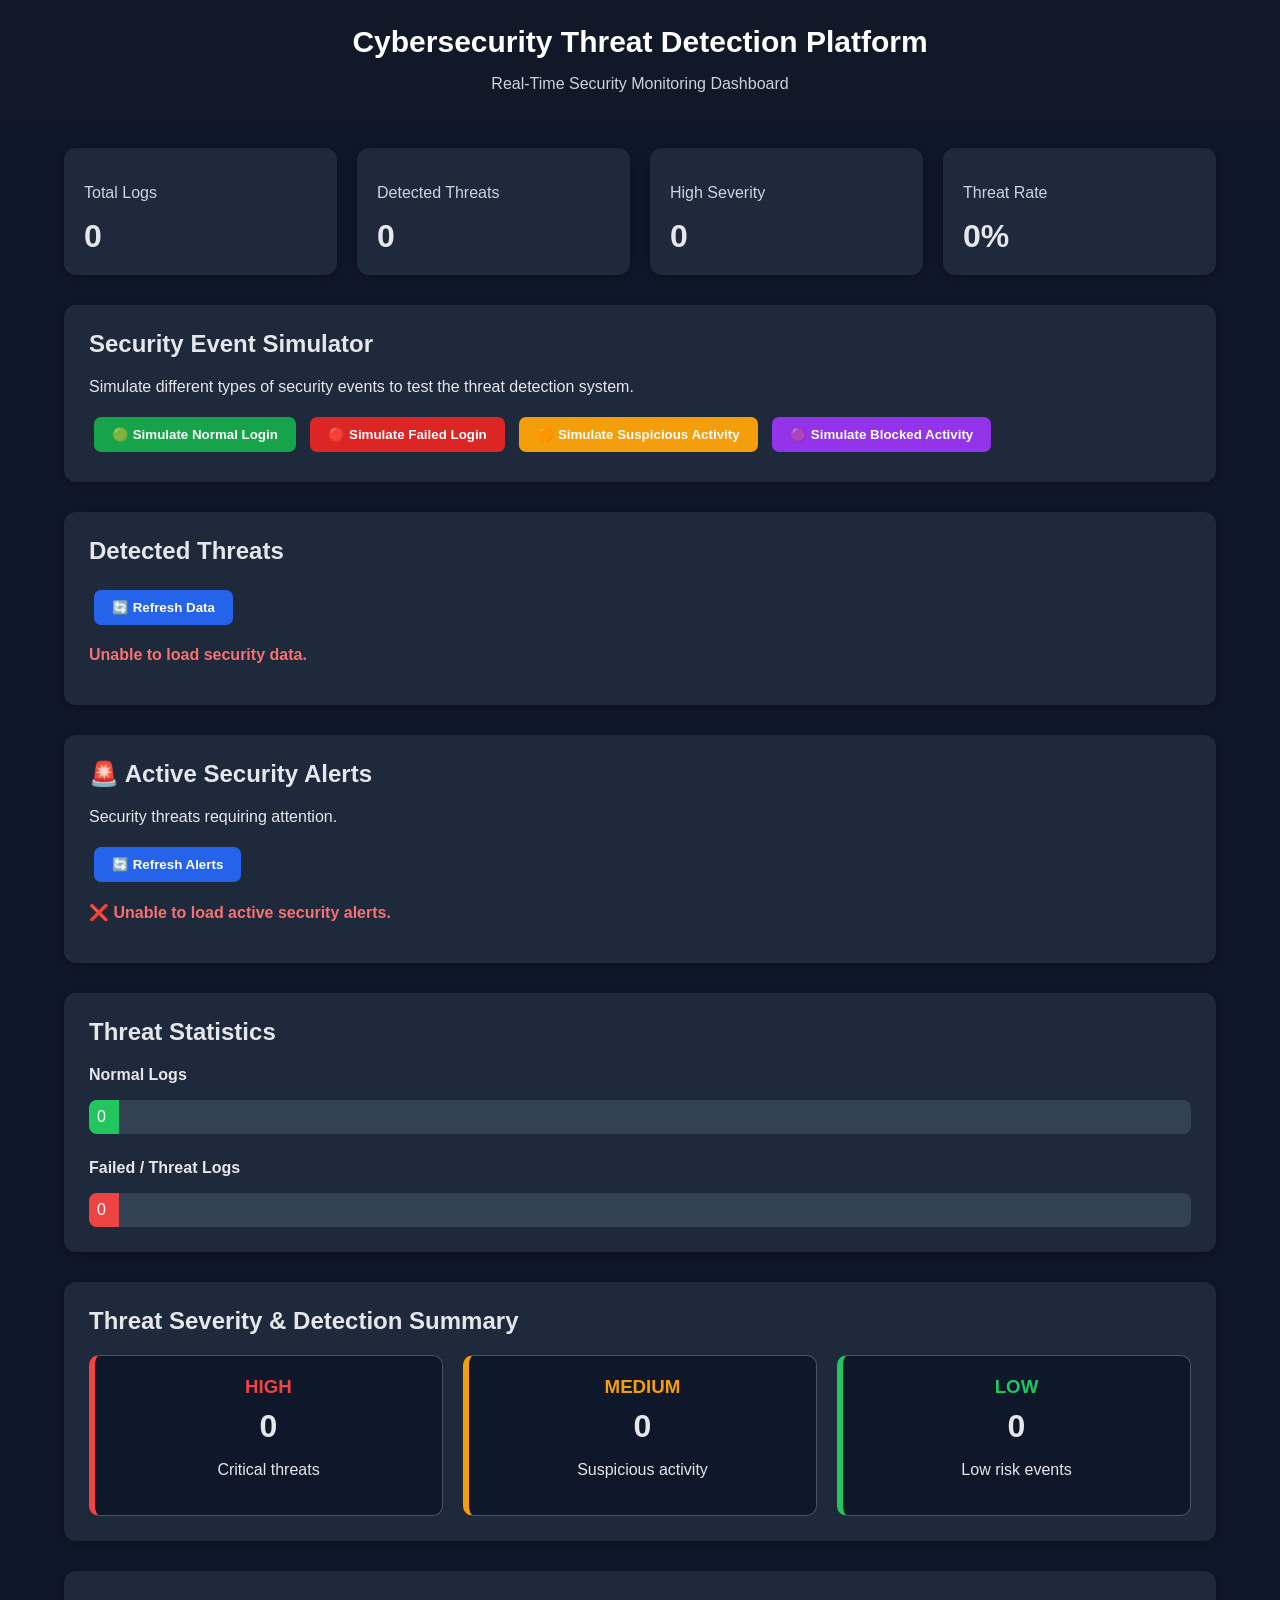
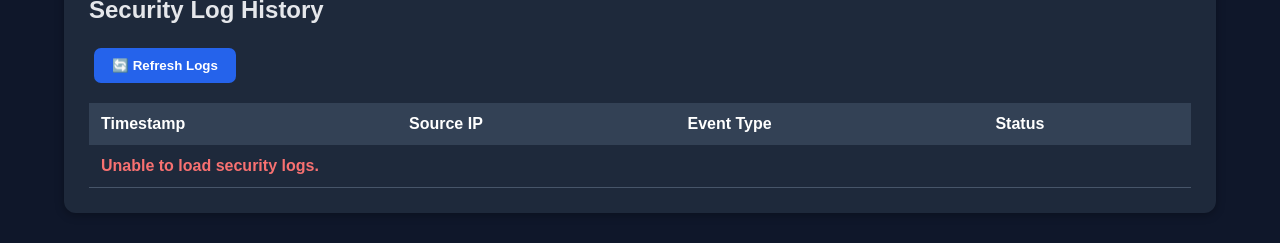
==== frontend/index.html @ 29c0851e "Initial cybersecurity threat detection platform" ====
<!doctype html>
<html lang="en">
  <head>
    <meta charset="UTF-8" />
    <meta name="viewport" content="width=device-width, initial-scale=1.0" />

    <title>Cybersecurity Threat Detection Platform</title>

    <style>
      * {
        box-sizing: border-box;
      }

      body {
        font-family: Arial, sans-serif;
        margin: 0;
        background: #0f172a;
        color: #e5e7eb;
      }

      header {
        background: #111827;
        color: white;
        padding: 25px;
        text-align: center;
      }

      header h1 {
        margin: 0;
        font-size: 30px;
      }

      header p {
        color: #cbd5e1;
        margin-bottom: 0;
      }

      .container {
        width: 90%;
        max-width: 1200px;
        margin: 30px auto;
      }

      /* =========================
           DASHBOARD CARDS
        ========================= */

      .cards {
        display: flex;
        gap: 20px;
        flex-wrap: wrap;
      }

      .card {
        background: #1e293b;
        padding: 20px;
        border-radius: 12px;
        flex: 1;
        min-width: 200px;
        box-shadow: 0 2px 10px rgba(0, 0, 0, 0.3);
      }

      .card p {
        color: #cbd5e1;
      }

      .card h2 {
        margin: 0;
        font-size: 32px;
      }

      /* =========================
           COMMON SECTION
        ========================= */

      .section {
        margin-top: 30px;
        background: #1e293b;
        padding: 25px;
        border-radius: 12px;
        box-shadow: 0 2px 10px rgba(0, 0, 0, 0.3);
      }

      .section h2 {
        margin-top: 0;
      }

      /* =========================
           BUTTONS
        ========================= */

      button {
        padding: 10px 18px;
        border: none;
        border-radius: 7px;
        color: white;
        cursor: pointer;
        margin: 5px;
        font-weight: bold;
      }

      button:hover {
        opacity: 0.85;
      }

      .refresh-btn {
        background: #2563eb;
      }

      .normal-btn {
        background: #16a34a;
      }

      .failed-btn {
        background: #dc2626;
      }

      .suspicious-btn {
        background: #f59e0b;
      }

      .blocked-btn {
        background: #9333ea;
      }

      .ack-btn {
        background: #16a34a;
        padding: 8px 14px;
      }

      /* =========================
           THREAT CARDS
        ========================= */

      .threat-card {
        margin-top: 20px;
        padding: 20px;
        border: 1px solid #64748b;
        border-radius: 10px;
        background: #0f172a;
      }

      .threat-card h3 {
        color: #f97316;
        margin-top: 0;
      }

      .high {
        color: #ef4444;
        font-weight: bold;
      }

      .medium {
        color: #f59e0b;
        font-weight: bold;
      }

      .low {
        color: #22c55e;
        font-weight: bold;
      }

      /* =========================
           THREAT STATISTICS
        ========================= */

      .bar-container {
        background: #334155;
        border-radius: 8px;
        overflow: hidden;
        margin-top: 8px;
      }

      .bar {
        padding: 8px;
        color: white;
        min-width: 30px;
        box-sizing: border-box;
        transition: width 0.5s ease;
      }

      .normal-bar {
        background: #22c55e;
      }

      .threat-bar {
        background: #ef4444;
      }

      /* =========================
           SEVERITY SUMMARY
        ========================= */

      .severity-grid {
        display: flex;
        gap: 20px;
        flex-wrap: wrap;
      }

      .severity-box {
        flex: 1;
        min-width: 180px;
        padding: 20px;
        border-radius: 10px;
        text-align: center;
        background: #0f172a;
        border: 1px solid #475569;
      }

      .severity-box h3 {
        margin: 0 0 10px 0;
      }

      .severity-number {
        font-size: 32px;
        font-weight: bold;
      }

      .severity-high {
        border-left: 6px solid #ef4444;
      }

      .severity-medium {
        border-left: 6px solid #f59e0b;
      }

      .severity-low {
        border-left: 6px solid #22c55e;
      }

      /* =========================
           ACTIVE ALERTS
        ========================= */

      .alert-card {
        margin-top: 18px;
        padding: 20px;
        border-radius: 10px;
        background: #0f172a;
        border: 1px solid #475569;
      }

      .alert-card h3 {
        margin-top: 0;
        color: #f87171;
      }

      .alert-high {
        border-left: 6px solid #ef4444;
      }

      .alert-medium {
        border-left: 6px solid #f59e0b;
      }

      .alert-low {
        border-left: 6px solid #22c55e;
      }

      .active-status {
        display: inline-block;
        background: #7f1d1d;
        color: #fecaca;
        padding: 5px 10px;
        border-radius: 15px;
        font-weight: bold;
        font-size: 13px;
      }

      .acknowledged-status {
        display: inline-block;
        background: #14532d;
        color: #bbf7d0;
        padding: 5px 10px;
        border-radius: 15px;
        font-weight: bold;
        font-size: 13px;
      }

      /* =========================
           TABLE
        ========================= */

      .table-container {
        overflow-x: auto;
      }

      table {
        width: 100%;
        border-collapse: collapse;
        margin-top: 15px;
      }

      th {
        background: #334155;
        color: white;
        padding: 12px;
        text-align: left;
      }

      td {
        padding: 12px;
        border-bottom: 1px solid #475569;
      }

      tr:hover {
        background: #263449;
      }

      .status-threat {
        color: #ef4444;
        font-weight: bold;
      }

      .status-normal {
        color: #22c55e;
        font-weight: bold;
      }

      /* =========================
           MESSAGES
        ========================= */

      .loading {
        color: #facc15;
      }

      .error {
        color: #f87171;
        font-weight: bold;
      }

      .success {
        color: #4ade80;
        font-weight: bold;
      }

      .simulator-result {
        margin-top: 15px;
        padding: 12px;
        border-radius: 8px;
        background: #0f172a;
      }
    </style>
  </head>

  <body>
    <header>
      <h1>Cybersecurity Threat Detection Platform</h1>

      <p>Real-Time Security Monitoring Dashboard</p>
    </header>

    <div class="container">
      <!-- =====================================================
         DASHBOARD CARDS
    ====================================================== -->

      <div class="cards">
        <div class="card">
          <p>Total Logs</p>
          <h2 id="totalLogs">0</h2>
        </div>

        <div class="card">
          <p>Detected Threats</p>
          <h2 id="totalThreats">0</h2>
        </div>

        <div class="card">
          <p>High Severity</p>
          <h2 id="highThreats">0</h2>
        </div>

        <div class="card">
          <p>Threat Rate</p>
          <h2 id="threatRate">0%</h2>
        </div>
      </div>

      <!-- =====================================================
         SECURITY EVENT SIMULATOR
    ====================================================== -->

      <div class="section">
        <h2>Security Event Simulator</h2>

        <p>
          Simulate different types of security events to test the threat
          detection system.
        </p>

        <button class="normal-btn" onclick="simulateNormalLogin()">
          🟢 Simulate Normal Login
        </button>

        <button class="failed-btn" onclick="simulateFailedLogin()">
          🔴 Simulate Failed Login
        </button>

        <button class="suspicious-btn" onclick="simulateSuspiciousActivity()">
          🟠 Simulate Suspicious Activity
        </button>

        <button class="blocked-btn" onclick="simulateBlockedActivity()">
          🟣 Simulate Blocked Activity
        </button>

        <div id="simulatorResult"></div>
      </div>

      <!-- =====================================================
         DETECTED THREATS
    ====================================================== -->

      <div class="section">
        <h2>Detected Threats</h2>

        <button class="refresh-btn" onclick="loadData()">
          🔄 Refresh Data
        </button>

        <div id="threatList">
          <p class="loading">Loading security data...</p>
        </div>
      </div>

      <!-- =====================================================
         ACTIVE SECURITY ALERTS
    ====================================================== -->

      <div class="section">
        <h2>🚨 Active Security Alerts</h2>

        <p>Security threats requiring attention.</p>

        <button class="refresh-btn" onclick="loadAlerts()">
          🔄 Refresh Alerts
        </button>

        <div id="alertList">
          <p class="loading">Loading active alerts...</p>
        </div>
      </div>

      <!-- =====================================================
         THREAT STATISTICS
    ====================================================== -->

      <div class="section">
        <h2>Threat Statistics</h2>

        <p>
          <strong> Normal Logs </strong>
        </p>

        <div class="bar-container">
          <div id="normalBar" class="bar normal-bar" style="width: 0%">0</div>
        </div>

        <p style="margin-top: 25px">
          <strong> Failed / Threat Logs </strong>
        </p>

        <div class="bar-container">
          <div id="threatBar" class="bar threat-bar" style="width: 0%">0</div>
        </div>
      </div>

      <!-- =====================================================
         THREAT SEVERITY SUMMARY
    ====================================================== -->

      <div class="section">
        <h2>Threat Severity & Detection Summary</h2>

        <div class="severity-grid">
          <div class="severity-box severity-high">
            <h3 class="high">HIGH</h3>

            <div id="severityHigh" class="severity-number">0</div>

            <p>Critical threats</p>
          </div>

          <div class="severity-box severity-medium">
            <h3 class="medium">MEDIUM</h3>

            <div id="severityMedium" class="severity-number">0</div>

            <p>Suspicious activity</p>
          </div>

          <div class="severity-box severity-low">
            <h3 class="low">LOW</h3>

            <div id="severityLow" class="severity-number">0</div>

            <p>Low risk events</p>
          </div>
        </div>
      </div>

      <!-- =====================================================
         SECURITY LOG HISTORY
    ====================================================== -->

      <div class="section">
        <h2>Security Log History</h2>

        <button class="refresh-btn" onclick="loadLogs()">
          🔄 Refresh Logs
        </button>

        <div class="table-container">
          <table>
            <thead>
              <tr>
                <th>Timestamp</th>

                <th>Source IP</th>

                <th>Event Type</th>

                <th>Status</th>
              </tr>
            </thead>

            <tbody id="logTable">
              <tr>
                <td colspan="4">Loading logs...</td>
              </tr>
            </tbody>
          </table>
        </div>
      </div>
    </div>

    <script>
      /* =========================================================
   SIMULATOR RESULT
========================================================= */

      function showSimulatorResult(message, type) {
        const result = document.getElementById("simulatorResult");

        result.innerHTML = `
        <div class="simulator-result ${type}">
            ${message}
        </div>
    `;
      }

      /* =========================================================
   SEND LOG TO BACKEND
========================================================= */

      async function sendSecurityLog(data) {
        try {
          const response = await fetch("/log", {
            method: "POST",

            headers: {
              "Content-Type": "application/json",
            },

            body: JSON.stringify(data),
          });

          if (!response.ok) {
            throw new Error("Unable to send security event");
          }

          const result = await response.json();

          console.log(result);

          await loadData();

          await loadLogs();

          await loadAlerts();

          return true;
        } catch (error) {
          console.error("Simulation error:", error);

          showSimulatorResult("❌ Unable to send security event.", "error");

          return false;
        }
      }

      /* =========================================================
   NORMAL LOGIN
========================================================= */

      async function simulateNormalLogin() {
        const success = await sendSecurityLog({
          source_ip: "192.168.1.100",

          event_type: "login_attempt",

          username: "user",

          status: "success",

          details: "Successful normal login",
        });

        if (success) {
          showSimulatorResult(
            "🟢 Normal login simulated successfully — No threat detected.",
            "success",
          );
        }
      }

      /* =========================================================
   FAILED LOGIN
========================================================= */

      async function simulateFailedLogin() {
        const success = await sendSecurityLog({
          source_ip: "192.168.1.10",

          event_type: "login_attempt",

          username: "admin",

          status: "failed",

          details: "Failed login attempt",
        });

        if (success) {
          showSimulatorResult(
            "🔴 Failed login simulated successfully.",
            "error",
          );
        }
      }

      /* =========================================================
   SUSPICIOUS ACTIVITY
========================================================= */

      async function simulateSuspiciousActivity() {
        const success = await sendSecurityLog({
          source_ip: "192.168.1.200",

          event_type: "suspicious_activity",

          username: "unknown",

          status: "suspicious",

          details: "Suspicious security activity detected",
        });

        if (success) {
          showSimulatorResult(
            "🟠 Suspicious activity simulated successfully.",
            "loading",
          );
        }
      }

      /* =========================================================
   BLOCKED ACTIVITY
========================================================= */

      async function simulateBlockedActivity() {
        const success = await sendSecurityLog({
          source_ip: "192.168.1.250",

          event_type: "blocked_activity",

          username: "unknown",

          status: "blocked",

          details: "Security activity was blocked",
        });

        if (success) {
          showSimulatorResult(
            "🟣 Blocked activity simulated successfully.",
            "success",
          );
        }
      }

      /* =========================================================
   LOAD DASHBOARD DATA
========================================================= */

      async function loadData() {
        try {
          const logsResponse = await fetch("/logs");

          if (!logsResponse.ok) {
            throw new Error("Unable to load logs");
          }

          const logs = await logsResponse.json();

          const threatsResponse = await fetch("/threats");

          if (!threatsResponse.ok) {
            throw new Error("Unable to load threats");
          }

          const threats = await threatsResponse.json();

          /* TOTAL LOGS */

          document.getElementById("totalLogs").innerText = logs.length;

          /* TOTAL THREATS */

          document.getElementById("totalThreats").innerText = threats.length;

          /* HIGH SEVERITY */

          const highThreats = threats.filter(
            (threat) => threat.severity === "HIGH",
          );

          document.getElementById("highThreats").innerText = highThreats.length;

          /* THREAT RATE */

          const threatRate =
            logs.length > 0
              ? ((threats.length / logs.length) * 100).toFixed(1)
              : 0;

          document.getElementById("threatRate").innerText = threatRate + "%";

          /* =================================================
           LOG STATISTICS
        ================================================= */

          const threatLogs = logs.filter((log) => {
            const status = String(log.status || "").toLowerCase();

            return (
              status === "failed" ||
              status === "blocked" ||
              status === "threat" ||
              status === "suspicious"
            );
          });

          const normalLogs = logs.length - threatLogs.length;

          const normalPercentage =
            logs.length > 0 ? (normalLogs / logs.length) * 100 : 0;

          const threatPercentage =
            logs.length > 0 ? (threatLogs.length / logs.length) * 100 : 0;

          document.getElementById("normalBar").style.width =
            normalPercentage + "%";

          document.getElementById("normalBar").innerText = normalLogs;

          document.getElementById("threatBar").style.width =
            threatPercentage + "%";

          document.getElementById("threatBar").innerText = threatLogs.length;

          /* =================================================
           SEVERITY SUMMARY
        ================================================= */

          const highCount = threats.filter((t) => t.severity === "HIGH").length;

          const mediumCount = threats.filter(
            (t) => t.severity === "MEDIUM",
          ).length;

          const lowCount = threats.filter((t) => t.severity === "LOW").length;

          document.getElementById("severityHigh").innerText = highCount;

          document.getElementById("severityMedium").innerText = mediumCount;

          document.getElementById("severityLow").innerText = lowCount;

          /* =================================================
           THREAT LIST
        ================================================= */

          const threatList = document.getElementById("threatList");

          if (threats.length === 0) {
            threatList.innerHTML = "<p>No threats detected.</p>";
          } else {
            threatList.innerHTML = "";

            threats.forEach((threat) => {
              let severityClass = "medium";

              if (threat.severity === "HIGH") {
                severityClass = "high";
              } else if (threat.severity === "LOW") {
                severityClass = "low";
              }

              threatList.innerHTML += `

                    <div class="threat-card">

                        <h3>
                            ${threat.threat_type}
                        </h3>

                        <p>
                            <strong>
                                Source IP:
                            </strong>

                            ${threat.source_ip}
                        </p>

                        <p>
                            <strong>
                                Severity:
                            </strong>

                            <span class="${severityClass}">
                                ${threat.severity}
                            </span>
                        </p>

                        <p>
                            <strong>
                                Confidence:
                            </strong>

                            ${threat.confidence}%
                        </p>

                        <p>
                            <strong>
                                Description:
                            </strong>

                            ${threat.description}
                        </p>

                        <p>
                            <strong>
                                Events:
                            </strong>

                            ${threat.failed_attempts}
                        </p>

                    </div>

                `;
            });
          }
        } catch (error) {
          console.error("Dashboard error:", error);

          document.getElementById("threatList").innerHTML =
            '<p class="error">Unable to load security data.</p>';
        }
      }

      /* =========================================================
   LOAD ACTIVE ALERTS
========================================================= */

      async function loadAlerts() {
        const alertList = document.getElementById("alertList");

        try {
          alertList.innerHTML =
            '<p class="loading">Loading active alerts...</p>';

          const response = await fetch("/alerts");

          if (!response.ok) {
            throw new Error("Unable to load alerts");
          }

          const alerts = await response.json();

          if (alerts.length === 0) {
            alertList.innerHTML = `

                <p class="success">
                    ✅ No active security alerts.
                </p>

            `;

            return;
          }

          alertList.innerHTML = "";

          alerts.forEach((alert, index) => {
            let alertClass = "alert-medium";

            if (alert.severity === "HIGH") {
              alertClass = "alert-high";
            } else if (alert.severity === "LOW") {
              alertClass = "alert-low";
            }

            alertList.innerHTML += `

                    <div
                        class="alert-card ${alertClass}"
                        id="alert-${index}">

                        <h3>
                            🚨 ${alert.threat_type}
                        </h3>

                        <p>

                            <strong>
                                Source IP:
                            </strong>

                            ${alert.source_ip}

                        </p>


                        <p>

                            <strong>
                                Severity:
                            </strong>

                            <span class="${
                              alert.severity === "HIGH"
                                ? "high"
                                : alert.severity === "MEDIUM"
                                  ? "medium"
                                  : "low"
                            }">

                                ${alert.severity}

                            </span>

                        </p>


                        <p>

                            <strong>
                                Confidence:
                            </strong>

                            ${alert.confidence}%

                        </p>


                        <p>

                            <strong>
                                Description:
                            </strong>

                            ${alert.description}

                        </p>


                        <p>

                            <strong>
                                Events:
                            </strong>

                            ${alert.failed_attempts}

                        </p>


                        <p>

                            <strong>
                                Status:
                            </strong>

                            <span
                                id="alert-status-${index}"
                                class="active-status">

                                ACTIVE

                            </span>

                        </p>


                        <button
                            class="ack-btn"
                            onclick="acknowledgeAlert(${index})">

                            ✓ Acknowledge Alert

                        </button>

                    </div>

                `;
          });
        } catch (error) {
          console.error("Alert loading error:", error);

          alertList.innerHTML = `

            <p class="error">
                ❌ Unable to load active security alerts.
            </p>

        `;
        }
      }

      /* =========================================================
   ACKNOWLEDGE ALERT
========================================================= */

      function acknowledgeAlert(index) {
        const status = document.getElementById(`alert-status-${index}`);

        const button = document.querySelector(`#alert-${index} .ack-btn`);

        if (status) {
          status.innerText = "ACKNOWLEDGED";

          status.className = "acknowledged-status";
        }

        if (button) {
          button.innerText = "✓ Alert Acknowledged";

          button.disabled = true;

          button.style.opacity = "0.6";

          button.style.cursor = "default";
        }
      }

      /* =========================================================
   LOAD SECURITY LOGS
========================================================= */

      async function loadLogs() {
        const table = document.getElementById("logTable");

        try {
          table.innerHTML = `

            <tr>

                <td colspan="4">
                    Loading logs...
                </td>

            </tr>

        `;

          const response = await fetch("/logs");

          if (!response.ok) {
            throw new Error("Unable to load logs");
          }

          const logs = await response.json();

          if (logs.length === 0) {
            table.innerHTML = `

                <tr>

                    <td colspan="4">
                        No security logs found.
                    </td>

                </tr>

            `;

            return;
          }

          table.innerHTML = "";

          logs.forEach((log) => {
            const timestamp =
              log.timestamp || log.time || log.created_at || "N/A";

            const sourceIP = log.source_ip || log.ip || log.ip_address || "N/A";

            const eventType =
              log.event_type ||
              log.event ||
              log.action ||
              log.message ||
              "Security Event";

            const status = String(log.status || "").toLowerCase();

            const isThreat =
              status === "failed" ||
              status === "blocked" ||
              status === "threat" ||
              status === "suspicious" ||
              eventType.toString().toLowerCase().includes("fail") ||
              eventType.toString().toLowerCase().includes("attack") ||
              eventType.toString().toLowerCase().includes("brute") ||
              eventType.toString().toLowerCase().includes("blocked") ||
              eventType.toString().toLowerCase().includes("suspicious");

            const displayStatus = isThreat ? "THREAT" : "NORMAL";

            const statusClass = isThreat ? "status-threat" : "status-normal";

            table.innerHTML += `

                <tr>

                    <td>
                        ${timestamp}
                    </td>

                    <td>
                        ${sourceIP}
                    </td>

                    <td>
                        ${eventType}
                    </td>

                    <td class="${statusClass}">
                        ${displayStatus}
                    </td>

                </tr>

            `;
          });
        } catch (error) {
          console.error("Log history error:", error);

          table.innerHTML = `

            <tr>

                <td
                    colspan="4"
                    class="error">

                    Unable to load security logs.

                </td>

            </tr>

        `;
        }
      }

      /* =========================================================
   INITIAL LOAD
========================================================= */

      loadData();

      loadLogs();

      loadAlerts();

      /* =========================================================
   AUTO REFRESH
========================================================= */

      setInterval(loadData, 10000);

      setInterval(loadLogs, 10000);

      setInterval(loadAlerts, 10000);
    </script>
  </body>
</html>
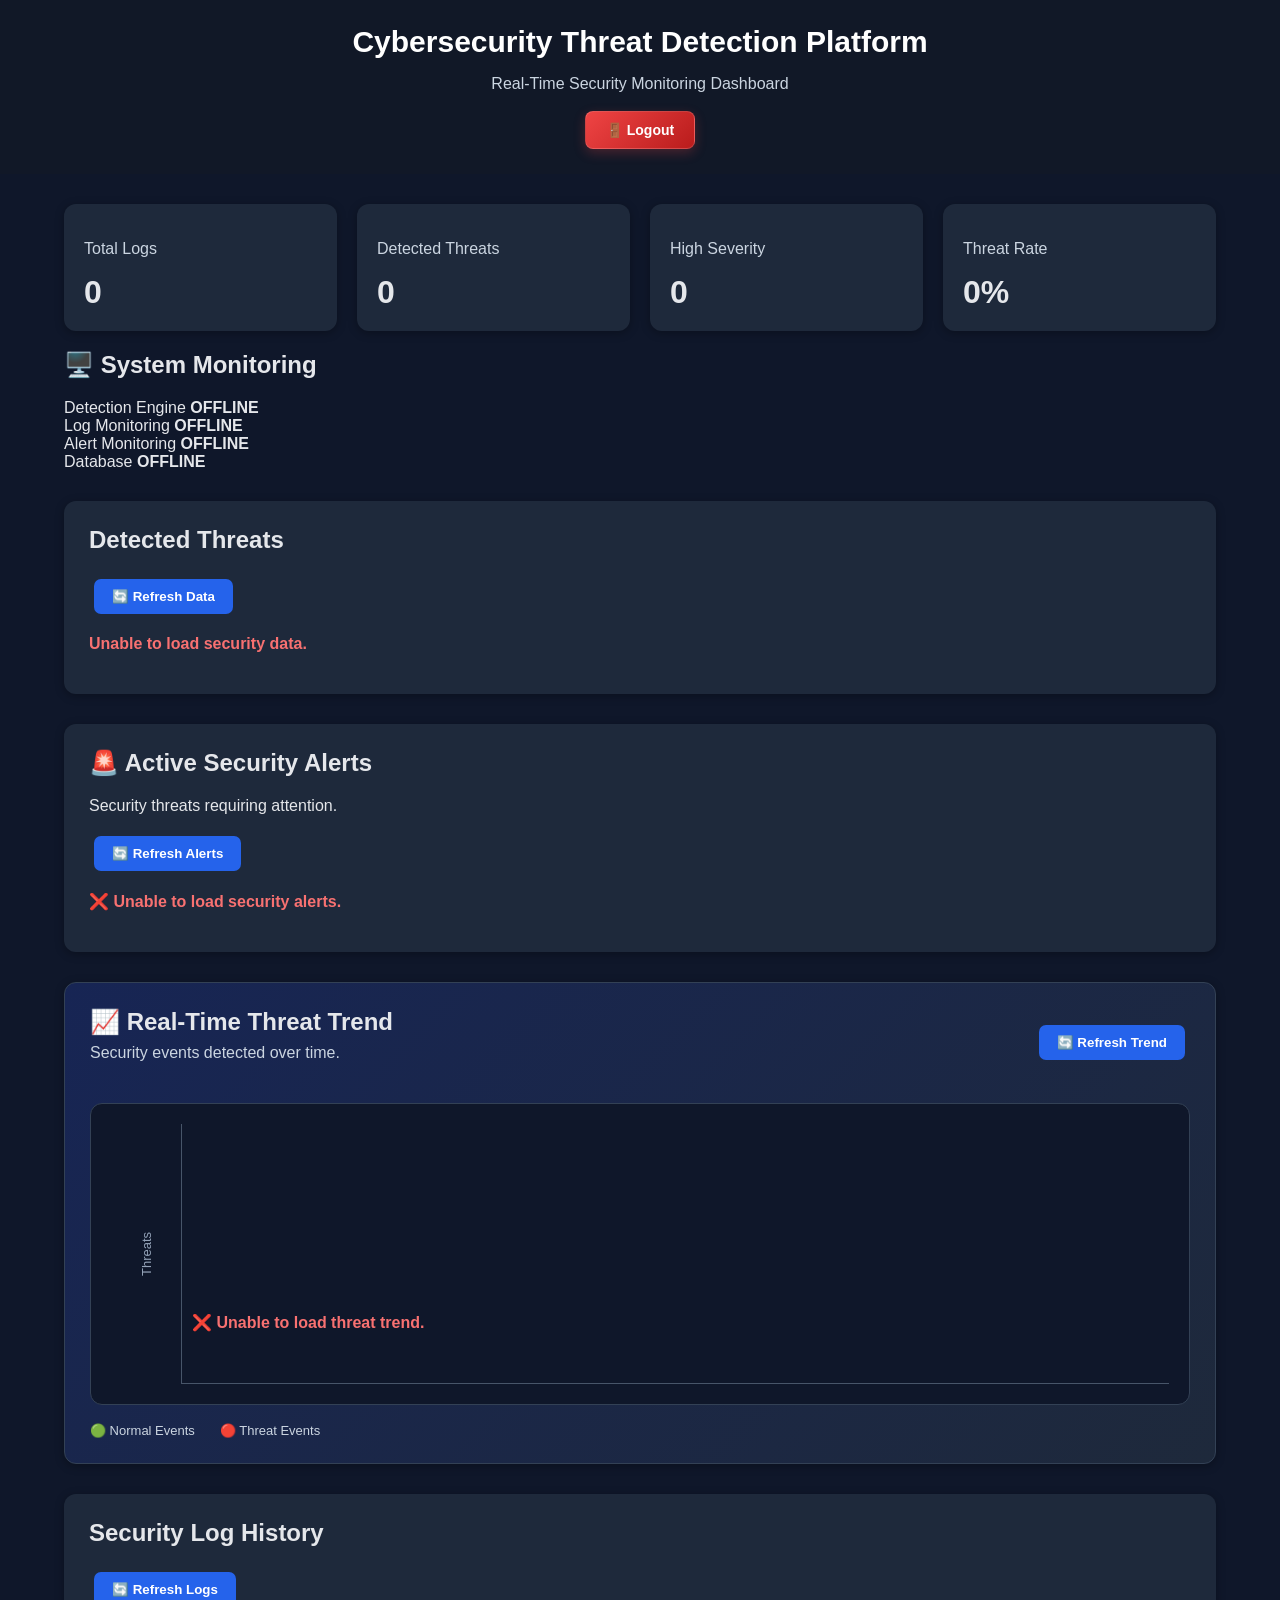
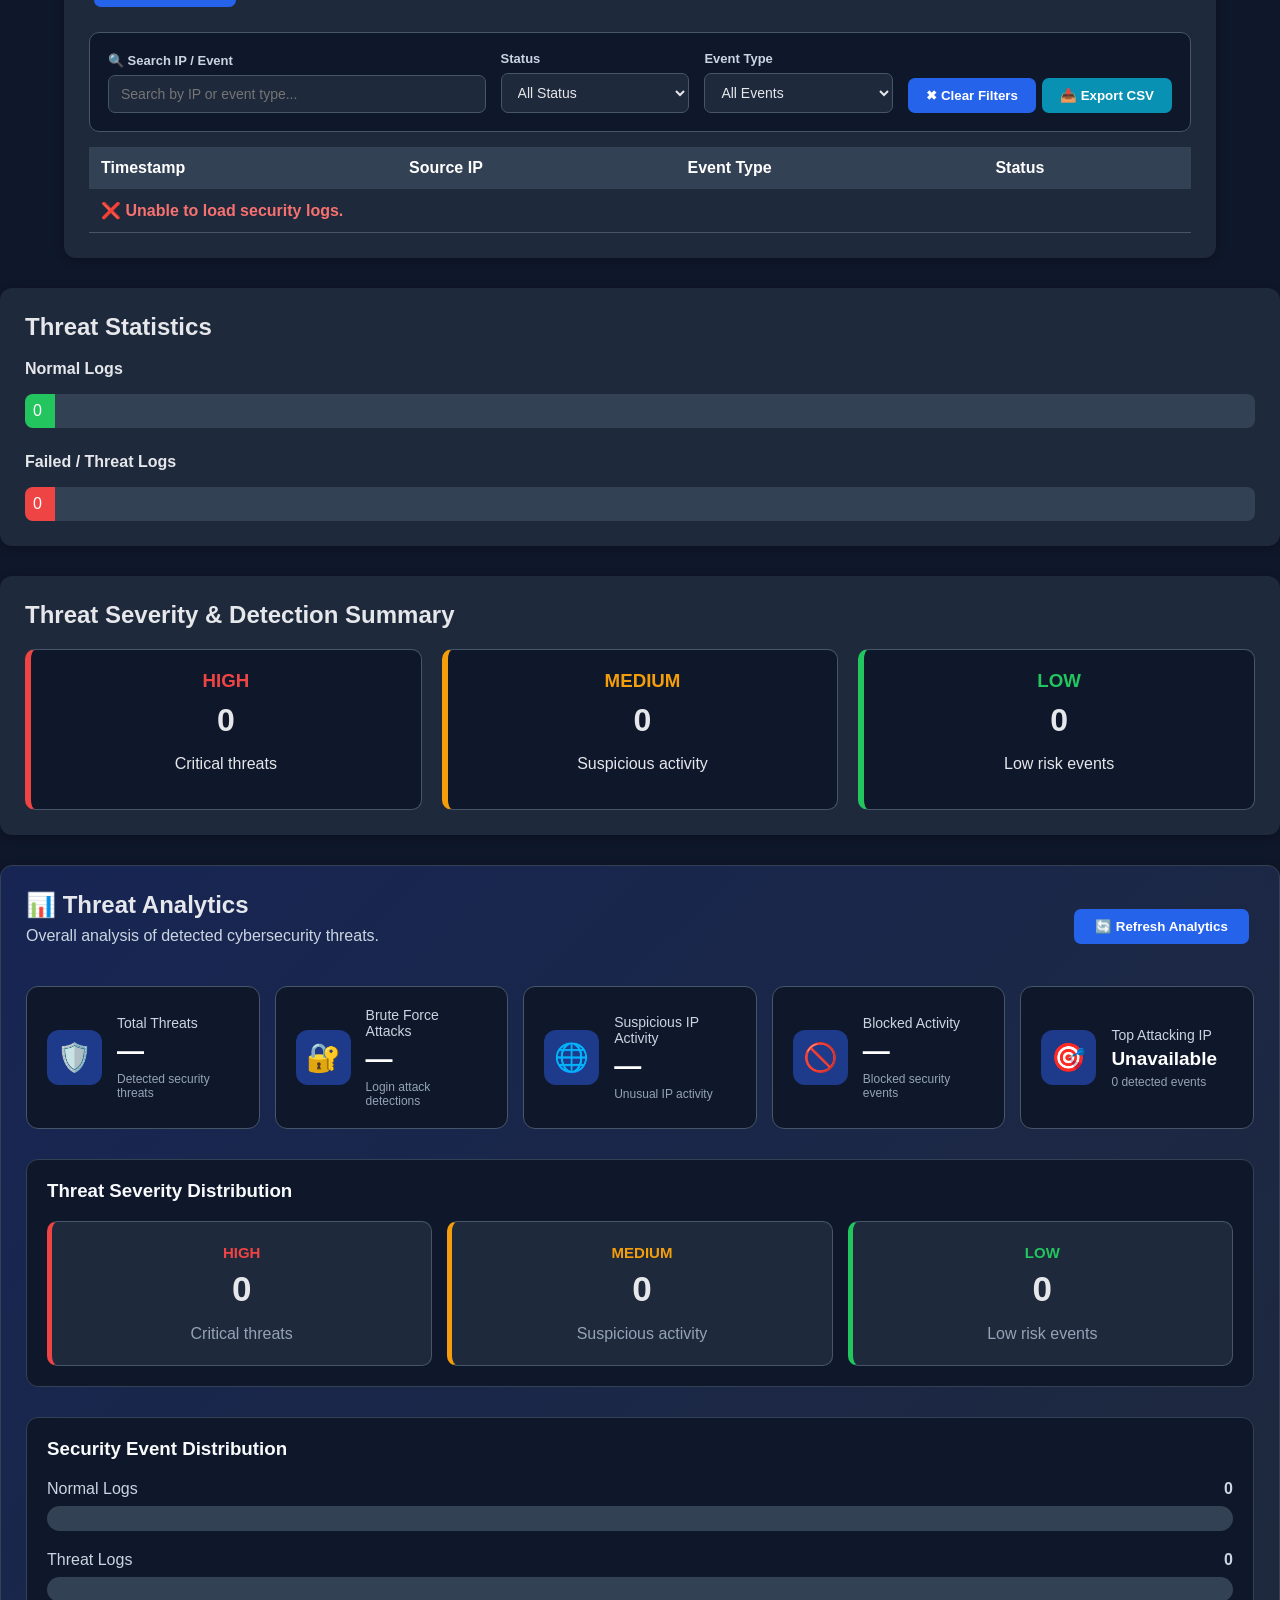
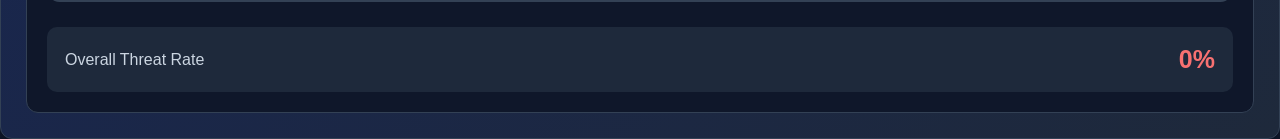
==== commit 11aba3f2: "update threat detection platform" ====
--- a/frontend/index.html
+++ b/frontend/index.html
@@ -2,6 +2,7 @@
 <html lang="en">
   <head>
     <meta charset="UTF-8" />
+
     <meta name="viewport" content="width=device-width, initial-scale=1.0" />
 
     <title>Cybersecurity Threat Detection Platform</title>
@@ -13,333 +14,1034 @@
 
       body {
         font-family: Arial, sans-serif;
+
         margin: 0;
+
         background: #0f172a;
+
         color: #e5e7eb;
       }
 
       header {
         background: #111827;
+
         color: white;
+
         padding: 25px;
+
         text-align: center;
       }
 
       header h1 {
         margin: 0;
+
         font-size: 30px;
       }
 
       header p {
         color: #cbd5e1;
+
         margin-bottom: 0;
+      }
+      .dashboard-subtitle {
+        margin-top: 6px;
+        font-size: 15px;
+        color: #9ca3af;
+        letter-spacing: 0.3px;
       }
 
       .container {
         width: 90%;
+
         max-width: 1200px;
+
         margin: 30px auto;
       }
 
-      /* =========================
+      /* =====================================================
            DASHBOARD CARDS
-        ========================= */
+        ====================================================== */
 
       .cards {
         display: flex;
+
+        gap: 20px;
+
+        flex-wrap: wrap;
+      }
+
+      .card {
+        background: #1e293b;
+
+        padding: 20px;
+
+        border-radius: 12px;
+
+        flex: 1;
+
+        min-width: 200px;
+
+        box-shadow: 0 2px 10px rgba(0, 0, 0, 0.3);
+      }
+
+      .card p {
+        color: #cbd5e1;
+      }
+
+      .card h2 {
+        margin: 0;
+
+        font-size: 32px;
+      }
+
+      /* =====================================================
+           COMMON SECTION
+        ====================================================== */
+
+      .section {
+        margin-top: 30px;
+
+        background: #1e293b;
+
+        padding: 25px;
+
+        border-radius: 12px;
+
+        box-shadow: 0 2px 10px rgba(0, 0, 0, 0.3);
+      }
+
+      .section h2 {
+        margin-top: 0;
+      }
+
+      /* =====================================================
+           BUTTONS
+        ====================================================== */
+
+      button {
+        padding: 10px 18px;
+
+        border: none;
+
+        border-radius: 7px;
+
+        color: white;
+
+        cursor: pointer;
+
+        margin: 5px;
+
+        font-weight: bold;
+      }
+
+      button:hover {
+        opacity: 0.85;
+      }
+
+      button:disabled {
+        cursor: default;
+
+        opacity: 0.6;
+      }
+
+      .refresh-btn {
+        background: #2563eb;
+      }
+
+      .normal-btn {
+        background: #16a34a;
+      }
+
+      .failed-btn {
+        background: #dc2626;
+      }
+
+      .suspicious-btn {
+        background: #f59e0b;
+      }
+
+      .blocked-btn {
+        background: #9333ea;
+      }
+
+      .ack-btn {
+        background: #16a34a;
+
+        padding: 8px 14px;
+      }
+
+      .resolve-btn {
+        background: #2563eb;
+
+        padding: 8px 14px;
+      }
+
+      /* =====================================================
+           THREAT CARDS
+        ====================================================== */
+
+      .threat-card {
+        margin-top: 20px;
+
+        padding: 20px;
+
+        border: 1px solid #64748b;
+
+        border-radius: 10px;
+
+        background: #0f172a;
+      }
+
+      .threat-card h3 {
+        color: #f97316;
+
+        margin-top: 0;
+      }
+
+      .high {
+        color: #ef4444;
+
+        font-weight: bold;
+      }
+
+      .medium {
+        color: #f59e0b;
+
+        font-weight: bold;
+      }
+
+      .low {
+        color: #22c55e;
+
+        font-weight: bold;
+      }
+
+      /* =====================================================
+           THREAT STATISTICS
+        ====================================================== */
+
+      .bar-container {
+        background: #334155;
+
+        border-radius: 8px;
+
+        overflow: hidden;
+
+        margin-top: 8px;
+      }
+
+      .bar {
+        padding: 8px;
+
+        color: white;
+
+        min-width: 30px;
+
+        box-sizing: border-box;
+
+        transition: width 0.5s ease;
+      }
+
+      .normal-bar {
+        background: #22c55e;
+      }
+
+      .threat-bar {
+        background: #ef4444;
+      }
+
+      /* =====================================================
+           SEVERITY SUMMARY
+        ====================================================== */
+
+      .severity-grid {
+        display: flex;
+
+        gap: 20px;
+
+        flex-wrap: wrap;
+      }
+
+      .severity-box {
+        flex: 1;
+
+        min-width: 180px;
+
+        padding: 20px;
+
+        border-radius: 10px;
+
+        text-align: center;
+
+        background: #0f172a;
+
+        border: 1px solid #475569;
+      }
+
+      .severity-box h3 {
+        margin: 0 0 10px 0;
+      }
+
+      .severity-number {
+        font-size: 32px;
+
+        font-weight: bold;
+      }
+
+      .severity-high {
+        border-left: 6px solid #ef4444;
+      }
+
+      .severity-medium {
+        border-left: 6px solid #f59e0b;
+      }
+
+      .severity-low {
+        border-left: 6px solid #22c55e;
+      } /* =====================================================
+   THREAT TREND
+===================================================== */
+
+      .trend-section {
+        background: linear-gradient(135deg, #172554, #1e293b);
+
+        border: 1px solid #334155;
+      }
+
+      .trend-header {
+        display: flex;
+
+        justify-content: space-between;
+
+        align-items: center;
+
+        gap: 20px;
+
+        flex-wrap: wrap;
+      }
+
+      .trend-header h2 {
+        margin-bottom: 8px;
+      }
+
+      .trend-header p {
+        margin-top: 0;
+
+        color: #cbd5e1;
+      }
+
+      /* CHART */
+
+      .trend-chart {
+        margin-top: 25px;
+
+        display: flex;
+
+        min-height: 300px;
+
+        background: #0f172a;
+
+        border: 1px solid #334155;
+
+        border-radius: 12px;
+
+        padding: 20px;
+
+        overflow-x: auto;
+      }
+
+      .trend-y-axis {
+        width: 70px;
+
+        display: flex;
+
+        align-items: center;
+
+        justify-content: center;
+
+        color: #94a3b8;
+
+        font-size: 13px;
+
+        writing-mode: vertical-rl;
+
+        transform: rotate(180deg);
+      }
+
+      .trend-bars {
+        flex: 1;
+
+        min-width: 650px;
+
+        display: flex;
+
+        align-items: flex-end;
+
+        gap: 16px;
+
+        height: 260px;
+
+        padding: 10px 10px 35px 10px;
+
+        border-left: 1px solid #475569;
+
+        border-bottom: 1px solid #475569;
+      }
+
+      /* INDIVIDUAL TIME COLUMN */
+
+      .trend-column {
+        flex: 1;
+
+        min-width: 55px;
+
+        height: 100%;
+
+        display: flex;
+
+        flex-direction: column;
+
+        justify-content: flex-end;
+
+        align-items: center;
+
+        position: relative;
+      }
+
+      .trend-stack {
+        width: 100%;
+
+        max-width: 45px;
+
+        display: flex;
+
+        flex-direction: column;
+
+        justify-content: flex-end;
+
+        border-radius: 7px 7px 0 0;
+
+        overflow: hidden;
+      }
+
+      .trend-threat {
+        background: #ef4444;
+
+        width: 100%;
+      }
+
+      .trend-normal {
+        background: #22c55e;
+
+        width: 100%;
+      }
+
+      .trend-time {
+        position: absolute;
+
+        bottom: -30px;
+
+        font-size: 10px;
+
+        color: #94a3b8;
+
+        white-space: nowrap;
+
+        transform: rotate(-35deg);
+      }
+
+      .trend-value {
+        position: absolute;
+
+        top: -24px;
+
+        font-size: 11px;
+
+        color: #cbd5e1;
+
+        white-space: nowrap;
+      }
+
+      /* LEGEND */
+
+      .trend-legend {
+        display: flex;
+
+        gap: 25px;
+
+        margin-top: 18px;
+
+        color: #cbd5e1;
+
+        font-size: 13px;
+
+        flex-wrap: wrap;
+      }
+
+      @media (max-width: 700px) {
+        .trend-header {
+          align-items: flex-start;
+        }
+      }
+
+      /* =====================================================
+           ACTIVE ALERTS
+        ====================================================== */
+
+      .alert-card {
+        margin-top: 18px;
+
+        padding: 20px;
+
+        border-radius: 10px;
+
+        background: #0f172a;
+
+        border: 1px solid #475569;
+      }
+
+      .alert-card h3 {
+        margin-top: 0;
+
+        color: #f87171;
+      }
+
+      .alert-high {
+        border-left: 6px solid #ef4444;
+      }
+
+      .alert-medium {
+        border-left: 6px solid #f59e0b;
+      }
+
+      .alert-low {
+        border-left: 6px solid #22c55e;
+      }
+
+      .active-status {
+        display: inline-block;
+
+        background: #7f1d1d;
+
+        color: #fecaca;
+
+        padding: 5px 10px;
+
+        border-radius: 15px;
+
+        font-weight: bold;
+
+        font-size: 13px;
+      }
+
+      .acknowledged-status {
+        display: inline-block;
+
+        background: #14532d;
+
+        color: #bbf7d0;
+
+        padding: 5px 10px;
+
+        border-radius: 15px;
+
+        font-weight: bold;
+
+        font-size: 13px;
+      }
+
+      .resolved-status {
+        display: inline-block;
+
+        background: #1e3a8a;
+
+        color: #bfdbfe;
+
+        padding: 5px 10px;
+
+        border-radius: 15px;
+
+        font-weight: bold;
+
+        font-size: 13px;
+      }
+
+      /* =====================================================
+           TABLE
+        ====================================================== */
+
+      .table-container {
+        overflow-x: auto;
+      }
+
+      table {
+        width: 100%;
+
+        border-collapse: collapse;
+
+        margin-top: 15px;
+      }
+
+      th {
+        background: #334155;
+
+        color: white;
+
+        padding: 12px;
+
+        text-align: left;
+      }
+
+      td {
+        padding: 12px;
+
+        border-bottom: 1px solid #475569;
+      }
+
+      tr:hover {
+        background: #263449;
+      }
+
+      .status-threat {
+        color: #ef4444;
+
+        font-weight: bold;
+      }
+
+      .status-normal {
+        color: #22c55e;
+
+        font-weight: bold;
+      }
+
+      /* =====================================================
+           MESSAGES
+        ====================================================== */
+
+      .loading {
+        color: #facc15;
+      }
+
+      .error {
+        color: #f87171;
+
+        font-weight: bold;
+      }
+
+      .success {
+        color: #4ade80;
+
+        font-weight: bold;
+      }
+
+      .simulator-result {
+        margin-top: 15px;
+
+        padding: 12px;
+
+        border-radius: 8px;
+
+        background: #0f172a;
+      }
+
+      .action-buttons {
+        margin-top: 15px;
+      }
+
+      /* =====================================================
+           THREAT ANALYTICS
+        ====================================================== */
+
+      .analytics-section {
+        background: linear-gradient(135deg, #172554, #1e293b);
+        border: 1px solid #334155;
+      }
+
+      .analytics-header {
+        display: flex;
+        justify-content: space-between;
+        align-items: center;
         gap: 20px;
         flex-wrap: wrap;
       }
 
-      .card {
-        background: #1e293b;
-        padding: 20px;
-        border-radius: 12px;
-        flex: 1;
-        min-width: 200px;
-        box-shadow: 0 2px 10px rgba(0, 0, 0, 0.3);
-      }
-
-      .card p {
+      .analytics-header h2 {
+        margin-bottom: 8px;
+      }
+
+      .analytics-header p {
+        margin-top: 0;
         color: #cbd5e1;
       }
 
-      .card h2 {
-        margin: 0;
-        font-size: 32px;
-      }
-
-      /* =========================
-           COMMON SECTION
-        ========================= */
-
-      .section {
-        margin-top: 30px;
-        background: #1e293b;
-        padding: 25px;
-        border-radius: 12px;
-        box-shadow: 0 2px 10px rgba(0, 0, 0, 0.3);
-      }
-
-      .section h2 {
-        margin-top: 0;
-      }
-
-      /* =========================
-           BUTTONS
-        ========================= */
-
-      button {
-        padding: 10px 18px;
-        border: none;
-        border-radius: 7px;
-        color: white;
-        cursor: pointer;
-        margin: 5px;
-        font-weight: bold;
-      }
-
-      button:hover {
-        opacity: 0.85;
-      }
-
-      .refresh-btn {
-        background: #2563eb;
-      }
-
-      .normal-btn {
-        background: #16a34a;
-      }
-
-      .failed-btn {
-        background: #dc2626;
-      }
-
-      .suspicious-btn {
-        background: #f59e0b;
-      }
-
-      .blocked-btn {
-        background: #9333ea;
-      }
-
-      .ack-btn {
-        background: #16a34a;
-        padding: 8px 14px;
-      }
-
-      /* =========================
-           THREAT CARDS
-        ========================= */
-
-      .threat-card {
-        margin-top: 20px;
-        padding: 20px;
-        border: 1px solid #64748b;
-        border-radius: 10px;
-        background: #0f172a;
-      }
-
-      .threat-card h3 {
-        color: #f97316;
-        margin-top: 0;
-      }
-
-      .high {
-        color: #ef4444;
-        font-weight: bold;
-      }
-
-      .medium {
-        color: #f59e0b;
-        font-weight: bold;
-      }
-
-      .low {
-        color: #22c55e;
-        font-weight: bold;
-      }
-
-      /* =========================
-           THREAT STATISTICS
-        ========================= */
-
-      .bar-container {
-        background: #334155;
-        border-radius: 8px;
-        overflow: hidden;
-        margin-top: 8px;
-      }
-
-      .bar {
-        padding: 8px;
-        color: white;
-        min-width: 30px;
-        box-sizing: border-box;
-        transition: width 0.5s ease;
-      }
-
-      .normal-bar {
-        background: #22c55e;
-      }
-
-      .threat-bar {
-        background: #ef4444;
-      }
-
-      /* =========================
-           SEVERITY SUMMARY
-        ========================= */
-
-      .severity-grid {
-        display: flex;
-        gap: 20px;
-        flex-wrap: wrap;
-      }
-
-      .severity-box {
-        flex: 1;
-        min-width: 180px;
-        padding: 20px;
-        border-radius: 10px;
-        text-align: center;
+      .analytics-refresh {
+        min-width: 175px;
+      }
+
+      .analytics-grid {
+        display: grid;
+        grid-template-columns: repeat(auto-fit, minmax(200px, 1fr));
+        gap: 15px;
+        margin-top: 25px;
+      }
+
+      .analytics-card {
         background: #0f172a;
         border: 1px solid #475569;
-      }
-
-      .severity-box h3 {
-        margin: 0 0 10px 0;
-      }
-
-      .severity-number {
-        font-size: 32px;
+        border-radius: 12px;
+        padding: 20px;
+        display: flex;
+        align-items: center;
+        gap: 15px;
+        min-height: 130px;
+        transition:
+          transform 0.2s ease,
+          border-color 0.2s ease;
+      }
+
+      .analytics-card:hover {
+        transform: translateY(-3px);
+        border-color: #60a5fa;
+      }
+
+      .analytics-icon {
+        font-size: 28px;
+        width: 55px;
+        height: 55px;
+        flex: 0 0 55px;
+        display: flex;
+        align-items: center;
+        justify-content: center;
+        background: #1e3a8a;
+        border-radius: 12px;
+      }
+
+      .analytics-card p {
+        margin: 0 0 5px 0;
+        color: #cbd5e1;
+        font-size: 14px;
+      }
+
+      .analytics-card h3 {
+        margin: 0;
+        font-size: 27px;
+        color: white;
+      }
+
+      .analytics-card span {
+        display: block;
+        margin-top: 5px;
+        color: #94a3b8;
+        font-size: 12px;
+      }
+
+      .ip-value {
+        font-size: 19px !important;
+        word-break: break-word;
+      }
+
+      .analytics-subsection {
+        margin-top: 30px;
+        padding: 20px;
+        background: #0f172a;
+        border-radius: 12px;
+        border: 1px solid #334155;
+      }
+
+      .analytics-subsection h3 {
+        margin-top: 0;
+        color: #f8fafc;
+      }
+
+      .analytics-severity-grid {
+        display: grid;
+        grid-template-columns: repeat(3, 1fr);
+        gap: 15px;
+      }
+
+      .analytics-severity {
+        text-align: center;
+        padding: 22px;
+        border-radius: 10px;
+        background: #1e293b;
+        border: 1px solid #475569;
+      }
+
+      .high-box {
+        border-left: 5px solid #ef4444;
+      }
+
+      .medium-box {
+        border-left: 5px solid #f59e0b;
+      }
+
+      .low-box {
+        border-left: 5px solid #22c55e;
+      }
+
+      .severity-title {
         font-weight: bold;
-      }
-
-      .severity-high {
-        border-left: 6px solid #ef4444;
-      }
-
-      .severity-medium {
-        border-left: 6px solid #f59e0b;
-      }
-
-      .severity-low {
-        border-left: 6px solid #22c55e;
-      }
-
-      /* =========================
-           ACTIVE ALERTS
-        ========================= */
-
-      .alert-card {
-        margin-top: 18px;
-        padding: 20px;
+        font-size: 15px;
+      }
+
+      .high-box .severity-title {
+        color: #ef4444;
+      }
+
+      .medium-box .severity-title {
+        color: #f59e0b;
+      }
+
+      .low-box .severity-title {
+        color: #22c55e;
+      }
+
+      .analytics-number {
+        font-size: 35px;
+        font-weight: bold;
+        margin: 8px 0;
+      }
+
+      .analytics-severity p {
+        margin-bottom: 0;
+        color: #94a3b8;
+      }
+
+      .distribution-row {
+        margin-top: 20px;
+      }
+
+      .distribution-label {
+        display: flex;
+        justify-content: space-between;
+        margin-bottom: 8px;
+        color: #cbd5e1;
+      }
+
+      .analytics-bar-container {
+        width: 100%;
+        height: 25px;
+        background: #334155;
+        border-radius: 20px;
+        overflow: hidden;
+      }
+
+      .analytics-bar {
+        height: 100%;
+        border-radius: 20px;
+        min-width: 0;
+        transition: width 0.6s ease;
+      }
+
+      .normal-analytics-bar {
+        background: #22c55e;
+      }
+
+      .threat-analytics-bar {
+        background: #ef4444;
+      }
+
+      .threat-rate-box {
+        margin-top: 25px;
+        padding: 18px;
         border-radius: 10px;
+        background: #1e293b;
+        display: flex;
+        justify-content: space-between;
+        align-items: center;
+      }
+
+      .threat-rate-box span {
+        color: #cbd5e1;
+      }
+
+      .threat-rate-box strong {
+        font-size: 25px;
+        color: #f87171;
+      }
+
+      @media (max-width: 700px) {
+        .analytics-severity-grid {
+          grid-template-columns: 1fr;
+        }
+
+        .analytics-header {
+          align-items: flex-start;
+        }
+
+        .threat-rate-box {
+          flex-direction: column;
+          align-items: flex-start;
+          gap: 8px;
+        }
+      }
+      /* =====================================================
+   LOG SEARCH & FILTERS
+===================================================== */
+
+      .log-filters {
+        margin-top: 20px;
+
+        padding: 18px;
+
         background: #0f172a;
+
         border: 1px solid #475569;
-      }
-
-      .alert-card h3 {
-        margin-top: 0;
-        color: #f87171;
-      }
-
-      .alert-high {
-        border-left: 6px solid #ef4444;
-      }
-
-      .alert-medium {
-        border-left: 6px solid #f59e0b;
-      }
-
-      .alert-low {
-        border-left: 6px solid #22c55e;
-      }
-
-      .active-status {
-        display: inline-block;
-        background: #7f1d1d;
-        color: #fecaca;
-        padding: 5px 10px;
-        border-radius: 15px;
+
+        border-radius: 10px;
+
+        display: grid;
+
+        grid-template-columns:
+          2fr
+          1fr
+          1fr
+          auto;
+
+        gap: 15px;
+
+        align-items: end;
+      }
+
+      .filter-group {
+        display: flex;
+
+        flex-direction: column;
+
+        gap: 7px;
+      }
+
+      .filter-group label {
+        color: #cbd5e1;
+
+        font-size: 13px;
+
         font-weight: bold;
-        font-size: 13px;
-      }
-
-      .acknowledged-status {
-        display: inline-block;
-        background: #14532d;
-        color: #bbf7d0;
-        padding: 5px 10px;
-        border-radius: 15px;
-        font-weight: bold;
-        font-size: 13px;
-      }
-
-      /* =========================
-           TABLE
-        ========================= */
-
-      .table-container {
-        overflow-x: auto;
-      }
-
-      table {
+      }
+
+      .filter-group input,
+      .filter-group select {
         width: 100%;
-        border-collapse: collapse;
-        margin-top: 15px;
-      }
-
-      th {
-        background: #334155;
-        color: white;
-        padding: 12px;
-        text-align: left;
-      }
-
-      td {
-        padding: 12px;
-        border-bottom: 1px solid #475569;
-      }
-
-      tr:hover {
-        background: #263449;
-      }
-
-      .status-threat {
-        color: #ef4444;
-        font-weight: bold;
-      }
-
-      .status-normal {
-        color: #22c55e;
-        font-weight: bold;
-      }
-
-      /* =========================
-           MESSAGES
-        ========================= */
-
-      .loading {
+
+        padding: 10px 12px;
+
+        border-radius: 7px;
+
+        border: 1px solid #475569;
+
+        background: #1e293b;
+
+        color: #e5e7eb;
+
+        outline: none;
+
+        font-size: 14px;
+      }
+
+      .filter-group input:focus,
+      .filter-group select:focus {
+        border-color: #60a5fa;
+      }
+
+      .filter-actions {
+        display: flex;
+
+        align-items: center;
+
+        justify-content: center;
+      }
+
+      .filter-actions button {
+        margin: 0;
+      }
+
+      .no-filter-results {
+        text-align: center;
+
+        padding: 25px;
+
         color: #facc15;
       }
 
-      .error {
-        color: #f87171;
-        font-weight: bold;
-      }
-
-      .success {
-        color: #4ade80;
-        font-weight: bold;
-      }
-
-      .simulator-result {
-        margin-top: 15px;
-        padding: 12px;
-        border-radius: 8px;
-        background: #0f172a;
+      @media (max-width: 850px) {
+        .log-filters {
+          grid-template-columns: 1fr 1fr;
+        }
+      }
+
+      @media (max-width: 550px) {
+        .log-filters {
+          grid-template-columns: 1fr;
+        }
+      }
+
+      .export-btn {
+        background: #0891b2;
+      }
+      .export-btn:hover {
+        background: #0e7490;
+      }
+      .filter-actions {
+        display: flex;
+        gap: 6px;
+        align-items: center;
+        justify-content: center;
+        flex-wrap: wrap;
+      }
+      /* =====================================================
+   PROFESSIONAL LOGOUT BUTTON
+===================================================== */
+
+      .logout-btn {
+        background: linear-gradient(135deg, #ef4444, #b91c1c) !important;
+        color: #ffffff !important;
+
+        border: 1px solid rgba(255, 255, 255, 0.15) !important;
+        border-radius: 8px !important;
+
+        padding: 10px 20px !important;
+
+        font-size: 14px !important;
+        font-weight: 600 !important;
+
+        cursor: pointer !important;
+
+        margin: 18px auto 0 !important;
+
+        display: inline-flex !important;
+        align-items: center !important;
+        justify-content: center !important;
+        gap: 7px;
+
+        box-shadow: 0 4px 12px rgba(239, 68, 68, 0.25);
+
+        transition: all 0.25s ease;
+      }
+
+      .logout-btn:hover {
+        background: linear-gradient(135deg, #f87171, #dc2626) !important;
+
+        transform: translateY(-2px);
+
+        box-shadow: 0 6px 18px rgba(239, 68, 68, 0.4);
+      }
+
+      .logout-btn:active {
+        transform: translateY(0);
+
+        box-shadow: 0 3px 8px rgba(239, 68, 68, 0.25);
+      }
+      .unblock-btn {
+        background: #16a34a !important;
+        color: white !important;
+        padding: 8px 14px !important;
+        border-radius: 7px !important;
+        font-weight: bold !important;
+      }
+
+      .unblock-btn:hover {
+        background: #15803d !important;
+        transform: translateY(-1px);
       }
     </style>
   </head>
@@ -349,6 +1051,13 @@
       <h1>Cybersecurity Threat Detection Platform</h1>
 
       <p>Real-Time Security Monitoring Dashboard</p>
+      <button
+        type="button"
+        class="logout-btn"
+        onclick="window.location.href = '/logout'"
+      >
+        🚪 Logout
+      </button>
     </header>
 
     <div class="container">
@@ -359,21 +1068,25 @@
       <div class="cards">
         <div class="card">
           <p>Total Logs</p>
+
           <h2 id="totalLogs">0</h2>
         </div>
 
         <div class="card">
           <p>Detected Threats</p>
+
           <h2 id="totalThreats">0</h2>
         </div>
 
         <div class="card">
           <p>High Severity</p>
+
           <h2 id="highThreats">0</h2>
         </div>
 
         <div class="card">
           <p>Threat Rate</p>
+
           <h2 id="threatRate">0%</h2>
         </div>
       </div>
@@ -381,34 +1094,31 @@
       <!-- =====================================================
          SECURITY EVENT SIMULATOR
     ====================================================== -->
-
-      <div class="section">
-        <h2>Security Event Simulator</h2>
-
-        <p>
-          Simulate different types of security events to test the threat
-          detection system.
-        </p>
-
-        <button class="normal-btn" onclick="simulateNormalLogin()">
-          🟢 Simulate Normal Login
-        </button>
-
-        <button class="failed-btn" onclick="simulateFailedLogin()">
-          🔴 Simulate Failed Login
-        </button>
-
-        <button class="suspicious-btn" onclick="simulateSuspiciousActivity()">
-          🟠 Simulate Suspicious Activity
-        </button>
-
-        <button class="blocked-btn" onclick="simulateBlockedActivity()">
-          🟣 Simulate Blocked Activity
-        </button>
-
-        <div id="simulatorResult"></div>
+      <div class="system-monitoring">
+        <h2>🖥️ System Monitoring</h2>
+
+        <div class="monitor-grid">
+          <div class="monitor-item">
+            <span>Detection Engine</span>
+            <strong id="detectionStatus">Checking...</strong>
+          </div>
+
+          <div class="monitor-item">
+            <span>Log Monitoring</span>
+            <strong id="logStatus">Checking...</strong>
+          </div>
+
+          <div class="monitor-item">
+            <span>Alert Monitoring</span>
+            <strong id="alertStatus">Checking...</strong>
+          </div>
+
+          <div class="monitor-item">
+            <span>Database</span>
+            <strong id="databaseStatus">Checking...</strong>
+          </div>
+        </div>
       </div>
-
       <!-- =====================================================
          DETECTED THREATS
     ====================================================== -->
@@ -439,65 +1149,1275 @@
         </button>
 
         <div id="alertList">
-          <p class="loading">Loading active alerts...</p>
+          <p class="loading">Loading security alerts...</p>
         </div>
       </div>
 
+      <script>
+        /* =========================================================
+               SIMULATOR RESULT
+            ========================================================= */
+        async function loadSystemStatus() {
+          try {
+            const response = await fetch("/system-status");
+
+            if (!response.ok) {
+              throw new Error("Unable to load system status");
+            }
+
+            const status = await response.json();
+
+            document.getElementById("detectionStatus").textContent =
+              status.detection_engine;
+
+            document.getElementById("logStatus").textContent =
+              status.log_monitoring;
+
+            document.getElementById("alertStatus").textContent =
+              status.alert_monitoring;
+
+            document.getElementById("databaseStatus").textContent =
+              status.database;
+          } catch (error) {
+            console.error("System status error:", error);
+
+            document.getElementById("detectionStatus").textContent = "OFFLINE";
+            document.getElementById("logStatus").textContent = "OFFLINE";
+            document.getElementById("alertStatus").textContent = "OFFLINE";
+            document.getElementById("databaseStatus").textContent = "OFFLINE";
+          }
+        }
+
+        function showSimulatorResult(message, type) {
+          const result = document.getElementById("simulatorResult");
+
+          result.innerHTML = `
+
+                    <div class="simulator-result ${type}">
+
+                        ${message}
+
+                    </div>
+
+                `;
+        }
+
+        /* =========================================================
+               SEND SECURITY LOG
+            ========================================================= */
+
+        async function sendSecurityLog(data) {
+          try {
+            const response = await fetch("/log", {
+              method: "POST",
+
+              headers: {
+                "Content-Type": "application/json",
+              },
+
+              body: JSON.stringify(data),
+            });
+
+            if (!response.ok) {
+              throw new Error("Unable to send security event");
+            }
+
+            const result = await response.json();
+
+            console.log(result);
+
+            await loadData();
+
+            await loadLogs();
+
+            await loadAlerts();
+            await loadAnalytics();
+
+            return true;
+          } catch (error) {
+            console.error("Simulation error:", error);
+
+            showSimulatorResult("❌ Unable to send security event.", "error");
+
+            return false;
+          }
+        }
+
+        /* =========================================================
+               NORMAL LOGIN
+            ========================================================= */
+
+        async function simulateNormalLogin() {
+          const success = await sendSecurityLog({
+            source_ip: "192.168.1.100",
+
+            event_type: "login_attempt",
+
+            username: "user",
+
+            status: "success",
+
+            details: "Successful normal login",
+          });
+
+          if (success) {
+            showSimulatorResult(
+              "🟢 Normal login simulated successfully — No threat detected.",
+
+              "success",
+            );
+          }
+        }
+
+        /* =========================================================
+               FAILED LOGIN
+            ========================================================= */
+
+        async function simulateFailedLogin() {
+          const success = await sendSecurityLog({
+            source_ip: "192.168.1.10",
+
+            event_type: "login_attempt",
+
+            username: "admin",
+
+            status: "failed",
+
+            details: "Failed login attempt",
+          });
+
+          if (success) {
+            showSimulatorResult(
+              "🔴 Failed login simulated successfully.",
+
+              "error",
+            );
+          }
+        }
+
+        /* =========================================================
+               SUSPICIOUS ACTIVITY
+            ========================================================= */
+
+        async function simulateSuspiciousActivity() {
+          const success = await sendSecurityLog({
+            source_ip: "192.168.1.200",
+
+            event_type: "suspicious_activity",
+
+            username: "unknown",
+
+            status: "suspicious",
+
+            details: "Suspicious security activity detected",
+          });
+
+          if (success) {
+            showSimulatorResult(
+              "🟠 Suspicious activity simulated successfully.",
+
+              "loading",
+            );
+          }
+        }
+
+        /* =========================================================
+               BLOCKED ACTIVITY
+            ========================================================= */
+
+        async function simulateBlockedActivity() {
+          const success = await sendSecurityLog({
+            source_ip: "192.168.1.250",
+
+            event_type: "blocked_activity",
+
+            username: "unknown",
+
+            status: "blocked",
+
+            details: "Security activity was blocked",
+          });
+
+          if (success) {
+            showSimulatorResult(
+              "🟣 Blocked activity simulated successfully.",
+
+              "success",
+            );
+          }
+        }
+
+        /* =========================================================
+               LOAD DASHBOARD DATA
+            ========================================================= */
+
+        async function loadData() {
+          try {
+            const logsResponse = await fetch("/logs");
+
+            if (!logsResponse.ok) {
+              throw new Error("Unable to load logs");
+            }
+
+            const logs = await logsResponse.json();
+
+            const threatsResponse = await fetch("/threats");
+
+            if (!threatsResponse.ok) {
+              throw new Error("Unable to load threats");
+            }
+
+            const threats = await threatsResponse.json();
+
+            /* TOTAL LOGS */
+
+            document.getElementById("totalLogs").innerText = logs.length;
+
+            /* TOTAL THREATS */
+
+            document.getElementById("totalThreats").innerText = threats.length;
+
+            /* HIGH SEVERITY */
+
+            const highThreats = threats.filter(
+              (threat) => threat.severity === "HIGH",
+            );
+
+            document.getElementById("highThreats").innerText =
+              highThreats.length;
+
+            /* THREAT RATE */
+
+            const threatRate =
+              logs.length > 0
+                ? ((threats.length / logs.length) * 100).toFixed(1)
+                : 0;
+
+            document.getElementById("threatRate").innerText = threatRate + "%";
+
+            /* =================================================
+                       LOG STATISTICS
+                    ================================================= */
+
+            const threatLogs = logs.filter((log) => {
+              const status = String(log.status || "").toLowerCase();
+
+              return (
+                status === "failed" ||
+                status === "blocked" ||
+                status === "threat" ||
+                status === "suspicious"
+              );
+            });
+
+            const normalLogs = logs.length - threatLogs.length;
+
+            const normalPercentage =
+              logs.length > 0 ? (normalLogs / logs.length) * 100 : 0;
+
+            const threatPercentage =
+              logs.length > 0 ? (threatLogs.length / logs.length) * 100 : 0;
+
+            document.getElementById("normalBar").style.width =
+              normalPercentage + "%";
+
+            document.getElementById("normalBar").innerText = normalLogs;
+
+            document.getElementById("threatBar").style.width =
+              threatPercentage + "%";
+
+            document.getElementById("threatBar").innerText = threatLogs.length;
+
+            /* =================================================
+                       SEVERITY SUMMARY
+                    ================================================= */
+
+            const highCount = threats.filter(
+              (t) => t.severity === "HIGH",
+            ).length;
+
+            const mediumCount = threats.filter(
+              (t) => t.severity === "MEDIUM",
+            ).length;
+
+            const lowCount = threats.filter((t) => t.severity === "LOW").length;
+
+            document.getElementById("severityHigh").innerText = highCount;
+
+            document.getElementById("severityMedium").innerText = mediumCount;
+
+            document.getElementById("severityLow").innerText = lowCount;
+
+            /* =================================================
+                       THREAT LIST
+                    ================================================= */
+
+            const threatList = document.getElementById("threatList");
+
+            if (threats.length === 0) {
+              threatList.innerHTML = "<p>No threats detected.</p>";
+            } else {
+              threatList.innerHTML = "";
+
+              threats.forEach((threat) => {
+                let severityClass = "medium";
+
+                if (threat.severity === "HIGH") {
+                  severityClass = "high";
+                } else if (threat.severity === "LOW") {
+                  severityClass = "low";
+                }
+
+                threatList.innerHTML += `
+
+                                <div class="threat-card">
+
+                                    <h3>
+                                        🚨 ${threat.threat_type}
+                                    </h3>
+
+                                    <p>
+
+                                        <strong>
+                                            Source IP:
+                                        </strong>
+
+                                        ${threat.source_ip}
+
+                                    </p>
+
+
+                                    <p>
+
+                                        <strong>
+                                            Severity:
+                                        </strong>
+
+                                        <span
+                                            class="${severityClass}"
+                                        >
+
+                                            ${threat.severity}
+
+                                        </span>
+
+                                    </p>
+
+
+                                    <p>
+
+                                        <strong>
+                                            Confidence:
+                                        </strong>
+
+                                        ${threat.confidence}%
+
+                                    </p>
+
+
+                                    <p>
+
+                                        <strong>
+                                            Description:
+                                        </strong>
+
+                                        ${threat.description}
+
+                                    </p>
+
+
+                                    <p>
+
+                                        <strong>
+                                            Events:
+                                        </strong>
+
+                                        ${threat.failed_attempts}
+
+                                    </p>
+
+                                </div>
+
+                            `;
+              });
+            }
+          } catch (error) {
+            console.error("Dashboard error:", error);
+
+            document.getElementById("threatList").innerHTML =
+              '<p class="error">Unable to load security data.</p>';
+          }
+        }
+
+        /* =========================================================
+               SECURITY LOG FILTER & EXPORT
+            ========================================================= */
+
+        let allSecurityLogs = [];
+
+        function getLogInfo(log) {
+          const sourceIP = String(
+            log.source_ip || log.ip || log.ip_address || "",
+          );
+          const eventType = String(
+            log.event_type ||
+              log.event ||
+              log.action ||
+              log.message ||
+              "Security Event",
+          );
+          const status = String(log.status || "").toLowerCase();
+          const eventLower = eventType.toLowerCase();
+          const isThreat =
+            status === "failed" ||
+            status === "blocked" ||
+            status === "threat" ||
+            status === "suspicious" ||
+            eventLower.includes("fail") ||
+            eventLower.includes("attack") ||
+            eventLower.includes("brute") ||
+            eventLower.includes("blocked") ||
+            eventLower.includes("suspicious");
+          return {
+            sourceIP,
+            eventType,
+            eventLower,
+            isThreat,
+            displayStatus: isThreat ? "threat" : "normal",
+          };
+        }
+
+        function renderLogs(logs) {
+          const table = document.getElementById("logTable");
+          if (!logs.length) {
+            table.innerHTML = `<tr><td colspan="4" class="no-filter-results">🔍 No logs match your filters.</td></tr>`;
+            return;
+          }
+          table.innerHTML = "";
+          logs.forEach((log) => {
+            const timestamp =
+              log.timestamp || log.time || log.created_at || "N/A";
+            const info = getLogInfo(log);
+            table.innerHTML += `
+                        <tr>
+                            <td>${timestamp}</td>
+                            <td>${info.sourceIP}</td>
+                            <td>${info.eventType}</td>
+                            <td class="${info.isThreat ? "status-threat" : "status-normal"}">${info.isThreat ? "THREAT" : "NORMAL"}</td>
+                        </tr>
+                    `;
+          });
+        }
+
+        function filterLogs() {
+          const searchText = String(
+            document.getElementById("logSearch").value || "",
+          )
+            .toLowerCase()
+            .trim();
+          const statusFilter = document.getElementById("statusFilter").value;
+          const eventFilter = document.getElementById("eventFilter").value;
+          const filtered = allSecurityLogs.filter((log) => {
+            const info = getLogInfo(log);
+            return (
+              (searchText === "" ||
+                info.sourceIP.toLowerCase().includes(searchText) ||
+                info.eventLower.includes(searchText)) &&
+              (statusFilter === "all" || info.displayStatus === statusFilter) &&
+              (eventFilter === "all" || info.eventLower === eventFilter)
+            );
+          });
+          renderLogs(filtered);
+        }
+
+        function clearLogFilters() {
+          document.getElementById("logSearch").value = "";
+          document.getElementById("statusFilter").value = "all";
+          document.getElementById("eventFilter").value = "all";
+          renderLogs(allSecurityLogs);
+        }
+
+        function exportLogs() {
+          if (!allSecurityLogs.length) {
+            alert("No security logs available for export.");
+            return;
+          }
+          const searchText = String(
+            document.getElementById("logSearch").value || "",
+          )
+            .toLowerCase()
+            .trim();
+          const statusFilter = document.getElementById("statusFilter").value;
+          const eventFilter = document.getElementById("eventFilter").value;
+          const filtered = allSecurityLogs.filter((log) => {
+            const info = getLogInfo(log);
+            return (
+              (searchText === "" ||
+                info.sourceIP.toLowerCase().includes(searchText) ||
+                info.eventLower.includes(searchText)) &&
+              (statusFilter === "all" || info.displayStatus === statusFilter) &&
+              (eventFilter === "all" || info.eventLower === eventFilter)
+            );
+          });
+          if (!filtered.length) {
+            alert("No logs match the current filters.");
+            return;
+          }
+          const rows = [
+            [
+              "Timestamp",
+              "Source IP",
+              "Event Type",
+              "Status",
+              "Alert Status",
+              "Resolution Status",
+            ],
+          ];
+          filtered.forEach((log) => {
+            const timestamp =
+              log.timestamp || log.time || log.created_at || "N/A";
+            const info = getLogInfo(log);
+            rows.push([
+              timestamp,
+              info.sourceIP,
+              info.eventType,
+              info.isThreat ? "THREAT" : "NORMAL",
+              log.alert_status || "ACTIVE",
+              log.resolution_status || "OPEN",
+            ]);
+          });
+          const csv = rows
+            .map((row) =>
+              row.map((v) => `"${String(v).replace(/"/g, '""')}"`).join(","),
+            )
+            .join("\n");
+          const blob = new Blob(["\uFEFF" + csv], {
+            type: "text/csv;charset=utf-8;",
+          });
+          const url = URL.createObjectURL(blob);
+          const link = document.createElement("a");
+          link.href = url;
+          link.download = "security_logs.csv";
+          document.body.appendChild(link);
+          link.click();
+          document.body.removeChild(link);
+          URL.revokeObjectURL(url);
+        }
+
+        /* =========================================================
+               LOAD THREAT ANALYTICS
+            ========================================================= */
+
+        async function loadAnalytics() {
+          try {
+            const response = await fetch("/analytics");
+
+            if (!response.ok) {
+              throw new Error("Unable to load analytics");
+            }
+
+            const data = await response.json();
+
+            if (data.error) {
+              throw new Error(data.error);
+            }
+
+            document.getElementById("analyticsTotalThreats").innerText =
+              data.total_threats ?? 0;
+
+            document.getElementById("analyticsBruteForce").innerText =
+              data.brute_force_attacks ?? 0;
+
+            document.getElementById("analyticsSuspicious").innerText =
+              data.suspicious_ip_activity ?? 0;
+
+            document.getElementById("analyticsBlocked").innerText =
+              data.blocked_activity ?? 0;
+
+            document.getElementById("analyticsTopIP").innerText =
+              data.top_attacking_ip || "N/A";
+
+            document.getElementById("analyticsTopIPCount").innerText =
+              (data.top_attacking_ip_count ?? 0) + " detected events";
+
+            document.getElementById("analyticsHigh").innerText =
+              data.high_severity ?? 0;
+
+            document.getElementById("analyticsMedium").innerText =
+              data.medium_severity ?? 0;
+
+            document.getElementById("analyticsLow").innerText =
+              data.low_severity ?? 0;
+
+            document.getElementById("analyticsNormal").innerText =
+              data.normal_logs ?? 0;
+
+            document.getElementById("analyticsThreatLogs").innerText =
+              data.threat_logs ?? 0;
+
+            const totalLogs = Number(data.total_logs ?? 0);
+
+            const normalLogs = Number(data.normal_logs ?? 0);
+
+            const threatLogs = Number(data.threat_logs ?? 0);
+
+            const normalPercentage =
+              totalLogs > 0 ? (normalLogs / totalLogs) * 100 : 0;
+
+            const threatPercentage =
+              totalLogs > 0 ? (threatLogs / totalLogs) * 100 : 0;
+
+            document.getElementById("analyticsNormalBar").style.width =
+              normalPercentage + "%";
+
+            document.getElementById("analyticsThreatBar").style.width =
+              threatPercentage + "%";
+
+            document.getElementById("analyticsThreatRate").innerText =
+              (data.threat_rate ?? 0) + "%";
+          } catch (error) {
+            console.error("Analytics error:", error);
+
+            document.getElementById("analyticsTotalThreats").innerText = "—";
+
+            document.getElementById("analyticsBruteForce").innerText = "—";
+
+            document.getElementById("analyticsSuspicious").innerText = "—";
+
+            document.getElementById("analyticsBlocked").innerText = "—";
+
+            document.getElementById("analyticsTopIP").innerText = "Unavailable";
+          }
+        }
+
+        /* =========================================================
+               LOAD SECURITY ALERTS
+            ========================================================= */
+
+        async function loadAlerts() {
+          const alertList = document.getElementById("alertList");
+
+          try {
+            alertList.innerHTML =
+              '<p class="loading">Loading security alerts...</p>';
+
+            const response = await fetch("/alerts");
+
+            if (!response.ok) {
+              throw new Error("Unable to load alerts");
+            }
+
+            const alerts = await response.json();
+
+            if (alerts.length === 0) {
+              alertList.innerHTML = `
+
+                            <p class="success">
+
+                                ✅ No security alerts.
+
+                            </p>
+
+                        `;
+
+              return;
+            }
+
+            alertList.innerHTML = "";
+
+            alerts.forEach((alert, index) => {
+              /* =========================================
+                               ALERT BORDER
+                            ========================================= */
+
+              let alertClass = "alert-medium";
+
+              if (alert.severity === "HIGH") {
+                alertClass = "alert-high";
+              } else if (alert.severity === "LOW") {
+                alertClass = "alert-low";
+              }
+
+              /* =========================================
+                               SEVERITY CLASS
+                            ========================================= */
+
+              let severityClass = "medium";
+
+              if (alert.severity === "HIGH") {
+                severityClass = "high";
+              } else if (alert.severity === "LOW") {
+                severityClass = "low";
+              }
+
+              /* =========================================
+                               ALERT STATUS
+                            ========================================= */
+
+              const alertStatus = alert.alert_status || "ACTIVE";
+
+              const resolutionStatus = alert.resolution_status || "OPEN";
+
+              /* =========================================
+                               FINAL DISPLAY STATUS
+                            ========================================= */
+
+              let displayStatus = "ACTIVE";
+
+              let statusClass = "active-status";
+
+              if (resolutionStatus === "RESOLVED") {
+                displayStatus = "RESOLVED";
+
+                statusClass = "resolved-status";
+              } else if (alertStatus === "ACKNOWLEDGED") {
+                displayStatus = "ACKNOWLEDGED";
+
+                statusClass = "acknowledged-status";
+              }
+
+              /* =========================================
+                               ACK BUTTON
+                            ========================================= */
+
+              const acknowledgeButton =
+                alertStatus === "ACKNOWLEDGED" ||
+                resolutionStatus === "RESOLVED"
+                  ? `
+                                    <button
+                                        class="ack-btn"
+                                        disabled
+                                    >
+                                        ✓ Alert Acknowledged
+                                    </button>
+                                `
+                  : currentUserRole === "ADMIN" ||
+                      currentUserRole === "SECURITY_ANALYST"
+                    ? `
+                                    <button
+                                        class="ack-btn"
+                                        onclick="acknowledgeAlert(
+                                            ${index},
+                                            '${alert.source_ip}',
+                                            '${alert.threat_type}'
+                                        )"
+                                    >
+                                        ✓ Acknowledge Alert
+                                    </button>
+                                `
+                    : "";
+
+              /* =========================================
+                               RESOLVE BUTTON
+                            ========================================= */
+
+              const resolveButton =
+                resolutionStatus === "RESOLVED"
+                  ? `
+                                    ${
+                                      currentUserRole === "ADMIN" ||
+                                      currentUserRole === "SECURITY_ANALYST"
+                                        ? `
+                                            <button
+                                                class="resolve-btn"
+                                                disabled
+                                            >
+                                                ✓ Alert Resolved
+                                            </button>
+                                          `
+                                        : ""
+                                    }
+
+                                    ${
+                                      currentUserRole === "ADMIN"
+                                        ? `
+                                            <button
+                                                class="unblock-btn"
+                                                onclick="unblockIP('${alert.source_ip}')"
+                                            >
+                                                🔓 Unblock IP
+                                            </button>
+                                          `
+                                        : ""
+                                    }
+                                `
+                  : currentUserRole === "ADMIN" ||
+                      currentUserRole === "SECURITY_ANALYST"
+                    ? `
+                                    <button
+                                        class="resolve-btn"
+                                        onclick="resolveAlert(
+                                            ${index},
+                                            '${alert.source_ip}',
+                                            '${alert.threat_type}'
+                                        )"
+                                    >
+                                        ✓ Resolve Alert
+                                    </button>
+                                `
+                    : "";
+
+              /* =========================================
+                               ALERT CARD
+                            ========================================= */
+
+              alertList.innerHTML += `
+
+                                <div
+                                    class="alert-card ${alertClass}"
+                                    id="alert-${index}"
+                                >
+
+
+                                    <h3>
+
+                                        🚨
+                                        ${alert.threat_type}
+
+                                    </h3>
+
+
+
+                                    <p>
+
+                                        <strong>
+                                            Source IP:
+                                        </strong>
+
+                                        ${alert.source_ip}
+
+                                    </p>
+
+
+
+                                    <p>
+
+                                        <strong>
+                                            Severity:
+                                        </strong>
+
+                                        <span
+                                            class="${severityClass}"
+                                        >
+
+                                            ${alert.severity}
+
+                                        </span>
+
+                                    </p>
+
+
+
+                                    <p>
+
+                                        <strong>
+                                            Confidence:
+                                        </strong>
+
+                                        ${alert.confidence}%
+
+                                    </p>
+
+
+
+                                    <p>
+
+                                        <strong>
+                                            Description:
+                                        </strong>
+
+                                        ${alert.description}
+
+                                    </p>
+
+
+
+                                    <p>
+
+                                        <strong>
+                                            Events:
+                                        </strong>
+
+                                        ${alert.failed_attempts}
+
+                                    </p>
+
+
+
+                                    <p>
+
+                                        <strong>
+                                            Status:
+                                        </strong>
+
+
+                                        <span
+                                            id="alert-status-${index}"
+                                            class="${statusClass}"
+                                        >
+
+                                            ${displayStatus}
+
+                                        </span>
+
+                                    </p>
+
+
+
+                                    <div class="action-buttons">
+
+                                        ${acknowledgeButton}
+
+                                        ${resolveButton}
+
+                                    </div>
+
+
+                                </div>
+
+                            `;
+            });
+          } catch (error) {
+            console.error("Alert loading error:", error);
+
+            alertList.innerHTML = `
+
+                        <p class="error">
+
+                            ❌ Unable to load security alerts.
+
+                        </p>
+
+                    `;
+          }
+        }
+        async function unblockIP(sourceIP) {
+          const confirmed = confirm(
+            `Are you sure you want to unblock IP ${sourceIP}?`,
+          );
+
+          if (!confirmed) {
+            return;
+          }
+
+          try {
+            const response = await fetch("/alerts/unblock", {
+              method: "POST",
+              headers: {
+                "Content-Type": "application/json",
+              },
+              body: JSON.stringify({
+                source_ip: sourceIP,
+              }),
+            });
+
+            const result = await response.json();
+
+            if (!response.ok) {
+              throw new Error(result.error || "Unable to unblock IP");
+            }
+
+            alert(`✅ IP ${sourceIP} has been unblocked successfully.`);
+
+            // Refresh alerts
+            loadAlerts();
+          } catch (error) {
+            console.error("Unblock error:", error);
+            alert(`❌ ${error.message}`);
+          }
+        }
+
+        /* =========================================================
+               ACKNOWLEDGE ALERT
+            ========================================================= */
+
+        async function acknowledgeAlert(index, sourceIP, threatType) {
+          try {
+            const response = await fetch("/alerts/acknowledge", {
+              method: "POST",
+
+              headers: {
+                "Content-Type": "application/json",
+              },
+
+              body: JSON.stringify({
+                source_ip: sourceIP,
+
+                threat_type: threatType,
+              }),
+            });
+
+            if (!response.ok) {
+              throw new Error("Unable to acknowledge alert");
+            }
+
+            const result = await response.json();
+
+            console.log(result);
+
+            /* Immediately reload alerts */
+
+            await loadAlerts();
+          } catch (error) {
+            console.error("Acknowledge error:", error);
+
+            alert("Unable to acknowledge alert.");
+          }
+        }
+
+        /* =========================================================
+               RESOLVE ALERT
+            ========================================================= */
+
+        async function resolveAlert(index, sourceIP, threatType) {
+          try {
+            const response = await fetch("/alerts/resolve", {
+              method: "POST",
+
+              headers: {
+                "Content-Type": "application/json",
+              },
+
+              body: JSON.stringify({
+                source_ip: sourceIP,
+
+                threat_type: threatType,
+              }),
+            });
+
+            if (!response.ok) {
+              throw new Error("Unable to resolve alert");
+            }
+
+            const result = await response.json();
+
+            console.log(result);
+
+            /* Refresh alerts from database */
+
+            await loadAlerts();
+          } catch (error) {
+            console.error("Resolve error:", error);
+
+            alert("Unable to resolve alert.");
+          }
+        }
+
+        /* =========================================================
+               LOAD SECURITY LOGS
+            ========================================================= */
+
+        async function loadLogs() {
+          const table = document.getElementById("logTable");
+          try {
+            table.innerHTML = `<tr><td colspan="4">Loading logs...</td></tr>`;
+            const response = await fetch("/logs");
+            if (!response.ok) throw new Error("Unable to load logs");
+            const logs = await response.json();
+            if (!Array.isArray(logs)) throw new Error("Invalid log data");
+            allSecurityLogs = logs;
+            renderLogs(allSecurityLogs);
+          } catch (error) {
+            console.error("Log history error:", error);
+            table.innerHTML = `<tr><td colspan="4" class="error">❌ Unable to load security logs.</td></tr>`;
+          }
+        }
+        /* =========================================================
+               LOAD THREAT TREND
+            ========================================================= */
+
+        async function loadThreatTrend() {
+          const chart = document.getElementById("trendChart");
+
+          try {
+            chart.innerHTML = `
+                  <p class="loading">
+                    Loading threat trend...
+                  </p>
+                `;
+
+            const response = await fetch("/trend");
+
+            if (!response.ok) {
+              throw new Error("Unable to load threat trend");
+            }
+
+            const data = await response.json();
+
+            if (!Array.isArray(data)) {
+              throw new Error("Invalid trend data");
+            }
+
+            /* Find highest total for scaling */
+            let maxTotal = 1;
+
+            data.forEach((item) => {
+              const normal = Number(item.normal || 0);
+              const threat = Number(item.threat || 0);
+              const total = normal + threat;
+
+              if (total > maxTotal) {
+                maxTotal = total;
+              }
+            });
+
+            /* Clear old chart */
+            chart.innerHTML = "";
+
+            /* Create chart columns */
+            data.forEach((item) => {
+              const normal = Number(item.normal || 0);
+              const threat = Number(item.threat || 0);
+
+              const total = normal + threat;
+
+              /* Calculate total bar height */
+              const totalHeight = (total / maxTotal) * 220;
+
+              let threatHeight = 0;
+              let normalHeight = 0;
+
+              if (total > 0) {
+                threatHeight = (threat / total) * totalHeight;
+                normalHeight = (normal / total) * totalHeight;
+              }
+
+              /* Create column */
+              const column = document.createElement("div");
+
+              column.className = "trend-column";
+
+              column.innerHTML = `
+                    <div class="trend-value">
+                      ${total}
+                    </div>
+
+                    <div
+                      class="trend-stack"
+                      style="height:${totalHeight}px"
+                    >
+
+                      <div
+                        class="trend-threat"
+                        style="height:${threatHeight}px"
+                        title="Threat Events: ${threat}"
+                      >
+                      </div>
+
+                      <div
+                        class="trend-normal"
+                        style="height:${normalHeight}px"
+                        title="Normal Events: ${normal}"
+                      >
+                      </div>
+
+                    </div>
+
+                    <div class="trend-time">
+                      ${item.time}
+                    </div>
+                  `;
+
+              chart.appendChild(column);
+            });
+          } catch (error) {
+            console.error("Threat trend error:", error);
+
+            chart.innerHTML = `
+                  <p class="error">
+                    ❌ Unable to load threat trend.
+                  </p>
+                `;
+          }
+        }
+        /* =========================================================
+               LOAD CURRENT USER ROLE
+            ========================================================= */
+
+        let currentUserRole = null;
+
+        async function loadCurrentUser() {
+          try {
+            const response = await fetch("/current-user");
+
+            if (!response.ok) {
+              console.log("User is not logged in");
+              return false;
+            }
+
+            const user = await response.json();
+            currentUserRole = user.role;
+
+            console.log("Logged in user:", user.username);
+            console.log("User role:", user.role);
+            return true;
+          } catch (error) {
+            console.error("Error loading current user:", error);
+            return false;
+          }
+        }
+
+        /* =========================================================
+                       INITIAL DASHBOARD LOAD
+                    ========================================================= */
+
+        async function initializeDashboard() {
+          await loadCurrentUser();
+
+          await loadData();
+          await loadLogs();
+          await loadAlerts();
+          await loadAnalytics();
+          await loadThreatTrend();
+          loadSystemStatus();
+        }
+
+        initializeDashboard();
+
+        /* =========================================================
+               AUTO REFRESH
+            ========================================================= */
+
+        setInterval(loadData, 10000);
+
+        setInterval(loadLogs, 10000);
+
+        setInterval(loadAlerts, 10000);
+
+        setInterval(loadAnalytics, 10000);
+        setInterval(loadThreatTrend, 10000);
+      </script>
       <!-- =====================================================
-         THREAT STATISTICS
-    ====================================================== -->
-
-      <div class="section">
-        <h2>Threat Statistics</h2>
-
-        <p>
-          <strong> Normal Logs </strong>
-        </p>
-
-        <div class="bar-container">
-          <div id="normalBar" class="bar normal-bar" style="width: 0%">0</div>
+     THREAT TREND
+====================================================== -->
+
+      <div class="section trend-section">
+        <div class="trend-header">
+          <div>
+            <h2>📈 Real-Time Threat Trend</h2>
+
+            <p>Security events detected over time.</p>
+          </div>
+
+          <button class="refresh-btn" onclick="loadThreatTrend()">
+            🔄 Refresh Trend
+          </button>
         </div>
 
-        <p style="margin-top: 25px">
-          <strong> Failed / Threat Logs </strong>
-        </p>
-
-        <div class="bar-container">
-          <div id="threatBar" class="bar threat-bar" style="width: 0%">0</div>
+        <div class="trend-chart">
+          <div class="trend-y-axis">
+            <span>Threats</span>
+          </div>
+
+          <div id="trendChart" class="trend-bars">
+            <p class="loading">Loading threat trend...</p>
+          </div>
         </div>
-      </div>
-
-      <!-- =====================================================
-         THREAT SEVERITY SUMMARY
-    ====================================================== -->
-
-      <div class="section">
-        <h2>Threat Severity & Detection Summary</h2>
-
-        <div class="severity-grid">
-          <div class="severity-box severity-high">
-            <h3 class="high">HIGH</h3>
-
-            <div id="severityHigh" class="severity-number">0</div>
-
-            <p>Critical threats</p>
-          </div>
-
-          <div class="severity-box severity-medium">
-            <h3 class="medium">MEDIUM</h3>
-
-            <div id="severityMedium" class="severity-number">0</div>
-
-            <p>Suspicious activity</p>
-          </div>
-
-          <div class="severity-box severity-low">
-            <h3 class="low">LOW</h3>
-
-            <div id="severityLow" class="severity-number">0</div>
-
-            <p>Low risk events</p>
-          </div>
+
+        <div id="trendLegend" class="trend-legend">
+          <span> 🟢 Normal Events </span>
+
+          <span> 🔴 Threat Events </span>
         </div>
       </div>
 
@@ -511,6 +2431,46 @@
         <button class="refresh-btn" onclick="loadLogs()">
           🔄 Refresh Logs
         </button>
+
+        <div class="log-filters">
+          <div class="filter-group">
+            <label for="logSearch">🔍 Search IP / Event</label>
+            <input
+              type="text"
+              id="logSearch"
+              placeholder="Search by IP or event type..."
+              oninput="filterLogs()"
+            />
+          </div>
+
+          <div class="filter-group">
+            <label for="statusFilter">Status</label>
+            <select id="statusFilter" onchange="filterLogs()">
+              <option value="all">All Status</option>
+              <option value="normal">Normal</option>
+              <option value="threat">Threat</option>
+            </select>
+          </div>
+
+          <div class="filter-group">
+            <label for="eventFilter">Event Type</label>
+            <select id="eventFilter" onchange="filterLogs()">
+              <option value="all">All Events</option>
+              <option value="login_attempt">Login Attempt</option>
+              <option value="suspicious_activity">Suspicious Activity</option>
+              <option value="blocked_activity">Blocked Activity</option>
+            </select>
+          </div>
+
+          <div class="filter-actions">
+            <button class="refresh-btn" onclick="clearLogFilters()">
+              ✖ Clear Filters
+            </button>
+            <button class="export-btn" onclick="exportLogs()">
+              📥 Export CSV
+            </button>
+          </div>
+        </div>
 
         <div class="table-container">
           <table>
@@ -536,667 +2496,187 @@
       </div>
     </div>
 
-    <script>
-      /* =========================================================
-   SIMULATOR RESULT
-========================================================= */
-
-      function showSimulatorResult(message, type) {
-        const result = document.getElementById("simulatorResult");
-
-        result.innerHTML = `
-        <div class="simulator-result ${type}">
-            ${message}
+    <!-- =====================================================
+         THREAT STATISTICS
+    ====================================================== -->
+
+    <div class="section">
+      <h2>Threat Statistics</h2>
+
+      <p>
+        <strong> Normal Logs </strong>
+      </p>
+
+      <div class="bar-container">
+        <div id="normalBar" class="bar normal-bar" style="width: 0%">0</div>
+      </div>
+
+      <p style="margin-top: 25px">
+        <strong> Failed / Threat Logs </strong>
+      </p>
+
+      <div class="bar-container">
+        <div id="threatBar" class="bar threat-bar" style="width: 0%">0</div>
+      </div>
+    </div>
+
+    <!-- =====================================================
+         THREAT SEVERITY SUMMARY
+    ====================================================== -->
+
+    <div class="section">
+      <h2>Threat Severity & Detection Summary</h2>
+
+      <div class="severity-grid">
+        <div class="severity-box severity-high">
+          <h3 class="high">HIGH</h3>
+
+          <div id="severityHigh" class="severity-number">0</div>
+
+          <p>Critical threats</p>
         </div>
-    `;
-      }
-
-      /* =========================================================
-   SEND LOG TO BACKEND
-========================================================= */
-
-      async function sendSecurityLog(data) {
-        try {
-          const response = await fetch("/log", {
-            method: "POST",
-
-            headers: {
-              "Content-Type": "application/json",
-            },
-
-            body: JSON.stringify(data),
-          });
-
-          if (!response.ok) {
-            throw new Error("Unable to send security event");
-          }
-
-          const result = await response.json();
-
-          console.log(result);
-
-          await loadData();
-
-          await loadLogs();
-
-          await loadAlerts();
-
-          return true;
-        } catch (error) {
-          console.error("Simulation error:", error);
-
-          showSimulatorResult("❌ Unable to send security event.", "error");
-
-          return false;
-        }
-      }
-
-      /* =========================================================
-   NORMAL LOGIN
-========================================================= */
-
-      async function simulateNormalLogin() {
-        const success = await sendSecurityLog({
-          source_ip: "192.168.1.100",
-
-          event_type: "login_attempt",
-
-          username: "user",
-
-          status: "success",
-
-          details: "Successful normal login",
-        });
-
-        if (success) {
-          showSimulatorResult(
-            "🟢 Normal login simulated successfully — No threat detected.",
-            "success",
-          );
-        }
-      }
-
-      /* =========================================================
-   FAILED LOGIN
-========================================================= */
-
-      async function simulateFailedLogin() {
-        const success = await sendSecurityLog({
-          source_ip: "192.168.1.10",
-
-          event_type: "login_attempt",
-
-          username: "admin",
-
-          status: "failed",
-
-          details: "Failed login attempt",
-        });
-
-        if (success) {
-          showSimulatorResult(
-            "🔴 Failed login simulated successfully.",
-            "error",
-          );
-        }
-      }
-
-      /* =========================================================
-   SUSPICIOUS ACTIVITY
-========================================================= */
-
-      async function simulateSuspiciousActivity() {
-        const success = await sendSecurityLog({
-          source_ip: "192.168.1.200",
-
-          event_type: "suspicious_activity",
-
-          username: "unknown",
-
-          status: "suspicious",
-
-          details: "Suspicious security activity detected",
-        });
-
-        if (success) {
-          showSimulatorResult(
-            "🟠 Suspicious activity simulated successfully.",
-            "loading",
-          );
-        }
-      }
-
-      /* =========================================================
-   BLOCKED ACTIVITY
-========================================================= */
-
-      async function simulateBlockedActivity() {
-        const success = await sendSecurityLog({
-          source_ip: "192.168.1.250",
-
-          event_type: "blocked_activity",
-
-          username: "unknown",
-
-          status: "blocked",
-
-          details: "Security activity was blocked",
-        });
-
-        if (success) {
-          showSimulatorResult(
-            "🟣 Blocked activity simulated successfully.",
-            "success",
-          );
-        }
-      }
-
-      /* =========================================================
-   LOAD DASHBOARD DATA
-========================================================= */
-
-      async function loadData() {
-        try {
-          const logsResponse = await fetch("/logs");
-
-          if (!logsResponse.ok) {
-            throw new Error("Unable to load logs");
-          }
-
-          const logs = await logsResponse.json();
-
-          const threatsResponse = await fetch("/threats");
-
-          if (!threatsResponse.ok) {
-            throw new Error("Unable to load threats");
-          }
-
-          const threats = await threatsResponse.json();
-
-          /* TOTAL LOGS */
-
-          document.getElementById("totalLogs").innerText = logs.length;
-
-          /* TOTAL THREATS */
-
-          document.getElementById("totalThreats").innerText = threats.length;
-
-          /* HIGH SEVERITY */
-
-          const highThreats = threats.filter(
-            (threat) => threat.severity === "HIGH",
-          );
-
-          document.getElementById("highThreats").innerText = highThreats.length;
-
-          /* THREAT RATE */
-
-          const threatRate =
-            logs.length > 0
-              ? ((threats.length / logs.length) * 100).toFixed(1)
-              : 0;
-
-          document.getElementById("threatRate").innerText = threatRate + "%";
-
-          /* =================================================
-           LOG STATISTICS
-        ================================================= */
-
-          const threatLogs = logs.filter((log) => {
-            const status = String(log.status || "").toLowerCase();
-
-            return (
-              status === "failed" ||
-              status === "blocked" ||
-              status === "threat" ||
-              status === "suspicious"
-            );
-          });
-
-          const normalLogs = logs.length - threatLogs.length;
-
-          const normalPercentage =
-            logs.length > 0 ? (normalLogs / logs.length) * 100 : 0;
-
-          const threatPercentage =
-            logs.length > 0 ? (threatLogs.length / logs.length) * 100 : 0;
-
-          document.getElementById("normalBar").style.width =
-            normalPercentage + "%";
-
-          document.getElementById("normalBar").innerText = normalLogs;
-
-          document.getElementById("threatBar").style.width =
-            threatPercentage + "%";
-
-          document.getElementById("threatBar").innerText = threatLogs.length;
-
-          /* =================================================
-           SEVERITY SUMMARY
-        ================================================= */
-
-          const highCount = threats.filter((t) => t.severity === "HIGH").length;
-
-          const mediumCount = threats.filter(
-            (t) => t.severity === "MEDIUM",
-          ).length;
-
-          const lowCount = threats.filter((t) => t.severity === "LOW").length;
-
-          document.getElementById("severityHigh").innerText = highCount;
-
-          document.getElementById("severityMedium").innerText = mediumCount;
-
-          document.getElementById("severityLow").innerText = lowCount;
-
-          /* =================================================
-           THREAT LIST
-        ================================================= */
-
-          const threatList = document.getElementById("threatList");
-
-          if (threats.length === 0) {
-            threatList.innerHTML = "<p>No threats detected.</p>";
-          } else {
-            threatList.innerHTML = "";
-
-            threats.forEach((threat) => {
-              let severityClass = "medium";
-
-              if (threat.severity === "HIGH") {
-                severityClass = "high";
-              } else if (threat.severity === "LOW") {
-                severityClass = "low";
-              }
-
-              threatList.innerHTML += `
-
-                    <div class="threat-card">
-
-                        <h3>
-                            ${threat.threat_type}
-                        </h3>
-
-                        <p>
-                            <strong>
-                                Source IP:
-                            </strong>
-
-                            ${threat.source_ip}
-                        </p>
-
-                        <p>
-                            <strong>
-                                Severity:
-                            </strong>
-
-                            <span class="${severityClass}">
-                                ${threat.severity}
-                            </span>
-                        </p>
-
-                        <p>
-                            <strong>
-                                Confidence:
-                            </strong>
-
-                            ${threat.confidence}%
-                        </p>
-
-                        <p>
-                            <strong>
-                                Description:
-                            </strong>
-
-                            ${threat.description}
-                        </p>
-
-                        <p>
-                            <strong>
-                                Events:
-                            </strong>
-
-                            ${threat.failed_attempts}
-                        </p>
-
-                    </div>
-
-                `;
-            });
-          }
-        } catch (error) {
-          console.error("Dashboard error:", error);
-
-          document.getElementById("threatList").innerHTML =
-            '<p class="error">Unable to load security data.</p>';
-        }
-      }
-
-      /* =========================================================
-   LOAD ACTIVE ALERTS
-========================================================= */
-
-      async function loadAlerts() {
-        const alertList = document.getElementById("alertList");
-
-        try {
-          alertList.innerHTML =
-            '<p class="loading">Loading active alerts...</p>';
-
-          const response = await fetch("/alerts");
-
-          if (!response.ok) {
-            throw new Error("Unable to load alerts");
-          }
-
-          const alerts = await response.json();
-
-          if (alerts.length === 0) {
-            alertList.innerHTML = `
-
-                <p class="success">
-                    ✅ No active security alerts.
-                </p>
-
-            `;
-
-            return;
-          }
-
-          alertList.innerHTML = "";
-
-          alerts.forEach((alert, index) => {
-            let alertClass = "alert-medium";
-
-            if (alert.severity === "HIGH") {
-              alertClass = "alert-high";
-            } else if (alert.severity === "LOW") {
-              alertClass = "alert-low";
-            }
-
-            alertList.innerHTML += `
-
-                    <div
-                        class="alert-card ${alertClass}"
-                        id="alert-${index}">
-
-                        <h3>
-                            🚨 ${alert.threat_type}
-                        </h3>
-
-                        <p>
-
-                            <strong>
-                                Source IP:
-                            </strong>
-
-                            ${alert.source_ip}
-
-                        </p>
-
-
-                        <p>
-
-                            <strong>
-                                Severity:
-                            </strong>
-
-                            <span class="${
-                              alert.severity === "HIGH"
-                                ? "high"
-                                : alert.severity === "MEDIUM"
-                                  ? "medium"
-                                  : "low"
-                            }">
-
-                                ${alert.severity}
-
-                            </span>
-
-                        </p>
-
-
-                        <p>
-
-                            <strong>
-                                Confidence:
-                            </strong>
-
-                            ${alert.confidence}%
-
-                        </p>
-
-
-                        <p>
-
-                            <strong>
-                                Description:
-                            </strong>
-
-                            ${alert.description}
-
-                        </p>
-
-
-                        <p>
-
-                            <strong>
-                                Events:
-                            </strong>
-
-                            ${alert.failed_attempts}
-
-                        </p>
-
-
-                        <p>
-
-                            <strong>
-                                Status:
-                            </strong>
-
-                            <span
-                                id="alert-status-${index}"
-                                class="active-status">
-
-                                ACTIVE
-
-                            </span>
-
-                        </p>
-
-
-                        <button
-                            class="ack-btn"
-                            onclick="acknowledgeAlert(${index})">
-
-                            ✓ Acknowledge Alert
-
-                        </button>
-
-                    </div>
-
-                `;
-          });
-        } catch (error) {
-          console.error("Alert loading error:", error);
-
-          alertList.innerHTML = `
-
-            <p class="error">
-                ❌ Unable to load active security alerts.
-            </p>
-
-        `;
-        }
-      }
-
-      /* =========================================================
-   ACKNOWLEDGE ALERT
-========================================================= */
-
-      function acknowledgeAlert(index) {
-        const status = document.getElementById(`alert-status-${index}`);
-
-        const button = document.querySelector(`#alert-${index} .ack-btn`);
-
-        if (status) {
-          status.innerText = "ACKNOWLEDGED";
-
-          status.className = "acknowledged-status";
-        }
-
-        if (button) {
-          button.innerText = "✓ Alert Acknowledged";
-
-          button.disabled = true;
-
-          button.style.opacity = "0.6";
-
-          button.style.cursor = "default";
-        }
-      }
-
-      /* =========================================================
-   LOAD SECURITY LOGS
-========================================================= */
-
-      async function loadLogs() {
-        const table = document.getElementById("logTable");
-
-        try {
-          table.innerHTML = `
-
-            <tr>
-
-                <td colspan="4">
-                    Loading logs...
-                </td>
-
-            </tr>
-
-        `;
-
-          const response = await fetch("/logs");
-
-          if (!response.ok) {
-            throw new Error("Unable to load logs");
-          }
-
-          const logs = await response.json();
-
-          if (logs.length === 0) {
-            table.innerHTML = `
-
-                <tr>
-
-                    <td colspan="4">
-                        No security logs found.
-                    </td>
-
-                </tr>
-
-            `;
-
-            return;
-          }
-
-          table.innerHTML = "";
-
-          logs.forEach((log) => {
-            const timestamp =
-              log.timestamp || log.time || log.created_at || "N/A";
-
-            const sourceIP = log.source_ip || log.ip || log.ip_address || "N/A";
-
-            const eventType =
-              log.event_type ||
-              log.event ||
-              log.action ||
-              log.message ||
-              "Security Event";
-
-            const status = String(log.status || "").toLowerCase();
-
-            const isThreat =
-              status === "failed" ||
-              status === "blocked" ||
-              status === "threat" ||
-              status === "suspicious" ||
-              eventType.toString().toLowerCase().includes("fail") ||
-              eventType.toString().toLowerCase().includes("attack") ||
-              eventType.toString().toLowerCase().includes("brute") ||
-              eventType.toString().toLowerCase().includes("blocked") ||
-              eventType.toString().toLowerCase().includes("suspicious");
-
-            const displayStatus = isThreat ? "THREAT" : "NORMAL";
-
-            const statusClass = isThreat ? "status-threat" : "status-normal";
-
-            table.innerHTML += `
-
-                <tr>
-
-                    <td>
-                        ${timestamp}
-                    </td>
-
-                    <td>
-                        ${sourceIP}
-                    </td>
-
-                    <td>
-                        ${eventType}
-                    </td>
-
-                    <td class="${statusClass}">
-                        ${displayStatus}
-                    </td>
-
-                </tr>
-
-            `;
-          });
-        } catch (error) {
-          console.error("Log history error:", error);
-
-          table.innerHTML = `
-
-            <tr>
-
-                <td
-                    colspan="4"
-                    class="error">
-
-                    Unable to load security logs.
-
-                </td>
-
-            </tr>
-
-        `;
-        }
-      }
-
-      /* =========================================================
-   INITIAL LOAD
-========================================================= */
-
-      loadData();
-
-      loadLogs();
-
-      loadAlerts();
-
-      /* =========================================================
-   AUTO REFRESH
-========================================================= */
-
-      setInterval(loadData, 10000);
-
-      setInterval(loadLogs, 10000);
-
-      setInterval(loadAlerts, 10000);
-    </script>
+
+        <div class="severity-box severity-medium">
+          <h3 class="medium">MEDIUM</h3>
+
+          <div id="severityMedium" class="severity-number">0</div>
+
+          <p>Suspicious activity</p>
+        </div>
+
+        <div class="severity-box severity-low">
+          <h3 class="low">LOW</h3>
+
+          <div id="severityLow" class="severity-number">0</div>
+
+          <p>Low risk events</p>
+        </div>
+      </div>
+    </div>
+
+    <!-- =====================================================
+         THREAT ANALYTICS
+    ====================================================== -->
+
+    <div class="section analytics-section">
+      <div class="analytics-header">
+        <div>
+          <h2>📊 Threat Analytics</h2>
+          <p>Overall analysis of detected cybersecurity threats.</p>
+        </div>
+
+        <button class="refresh-btn analytics-refresh" onclick="loadAnalytics()">
+          🔄 Refresh Analytics
+        </button>
+      </div>
+
+      <div class="analytics-grid">
+        <div class="analytics-card">
+          <div class="analytics-icon">🛡️</div>
+          <div>
+            <p>Total Threats</p>
+            <h3 id="analyticsTotalThreats">0</h3>
+            <span>Detected security threats</span>
+          </div>
+        </div>
+
+        <div class="analytics-card">
+          <div class="analytics-icon">🔐</div>
+          <div>
+            <p>Brute Force Attacks</p>
+            <h3 id="analyticsBruteForce">0</h3>
+            <span>Login attack detections</span>
+          </div>
+        </div>
+
+        <div class="analytics-card">
+          <div class="analytics-icon">🌐</div>
+          <div>
+            <p>Suspicious IP Activity</p>
+            <h3 id="analyticsSuspicious">0</h3>
+            <span>Unusual IP activity</span>
+          </div>
+        </div>
+
+        <div class="analytics-card">
+          <div class="analytics-icon">🚫</div>
+          <div>
+            <p>Blocked Activity</p>
+            <h3 id="analyticsBlocked">0</h3>
+            <span>Blocked security events</span>
+          </div>
+        </div>
+
+        <div class="analytics-card">
+          <div class="analytics-icon">🎯</div>
+          <div>
+            <p>Top Attacking IP</p>
+            <h3 id="analyticsTopIP" class="ip-value">N/A</h3>
+            <span id="analyticsTopIPCount">0 detected events</span>
+          </div>
+        </div>
+      </div>
+
+      <div class="analytics-subsection">
+        <h3>Threat Severity Distribution</h3>
+
+        <div class="analytics-severity-grid">
+          <div class="analytics-severity high-box">
+            <div class="severity-title">HIGH</div>
+            <div id="analyticsHigh" class="analytics-number">0</div>
+            <p>Critical threats</p>
+          </div>
+
+          <div class="analytics-severity medium-box">
+            <div class="severity-title">MEDIUM</div>
+            <div id="analyticsMedium" class="analytics-number">0</div>
+            <p>Suspicious activity</p>
+          </div>
+
+          <div class="analytics-severity low-box">
+            <div class="severity-title">LOW</div>
+            <div id="analyticsLow" class="analytics-number">0</div>
+            <p>Low risk events</p>
+          </div>
+        </div>
+      </div>
+
+      <div class="analytics-subsection">
+        <h3>Security Event Distribution</h3>
+
+        <div class="distribution-row">
+          <div class="distribution-label">
+            <span>Normal Logs</span>
+            <strong id="analyticsNormal">0</strong>
+          </div>
+          <div class="analytics-bar-container">
+            <div
+              id="analyticsNormalBar"
+              class="analytics-bar normal-analytics-bar"
+              style="width: 0%"
+            ></div>
+          </div>
+        </div>
+
+        <div class="distribution-row">
+          <div class="distribution-label">
+            <span>Threat Logs</span>
+            <strong id="analyticsThreatLogs">0</strong>
+          </div>
+          <div class="analytics-bar-container">
+            <div
+              id="analyticsThreatBar"
+              class="analytics-bar threat-analytics-bar"
+              style="width: 0%"
+            ></div>
+          </div>
+        </div>
+
+        <div class="threat-rate-box">
+          <span>Overall Threat Rate</span>
+          <strong id="analyticsThreatRate">0%</strong>
+        </div>
+      </div>
+    </div>
   </body>
 </html>
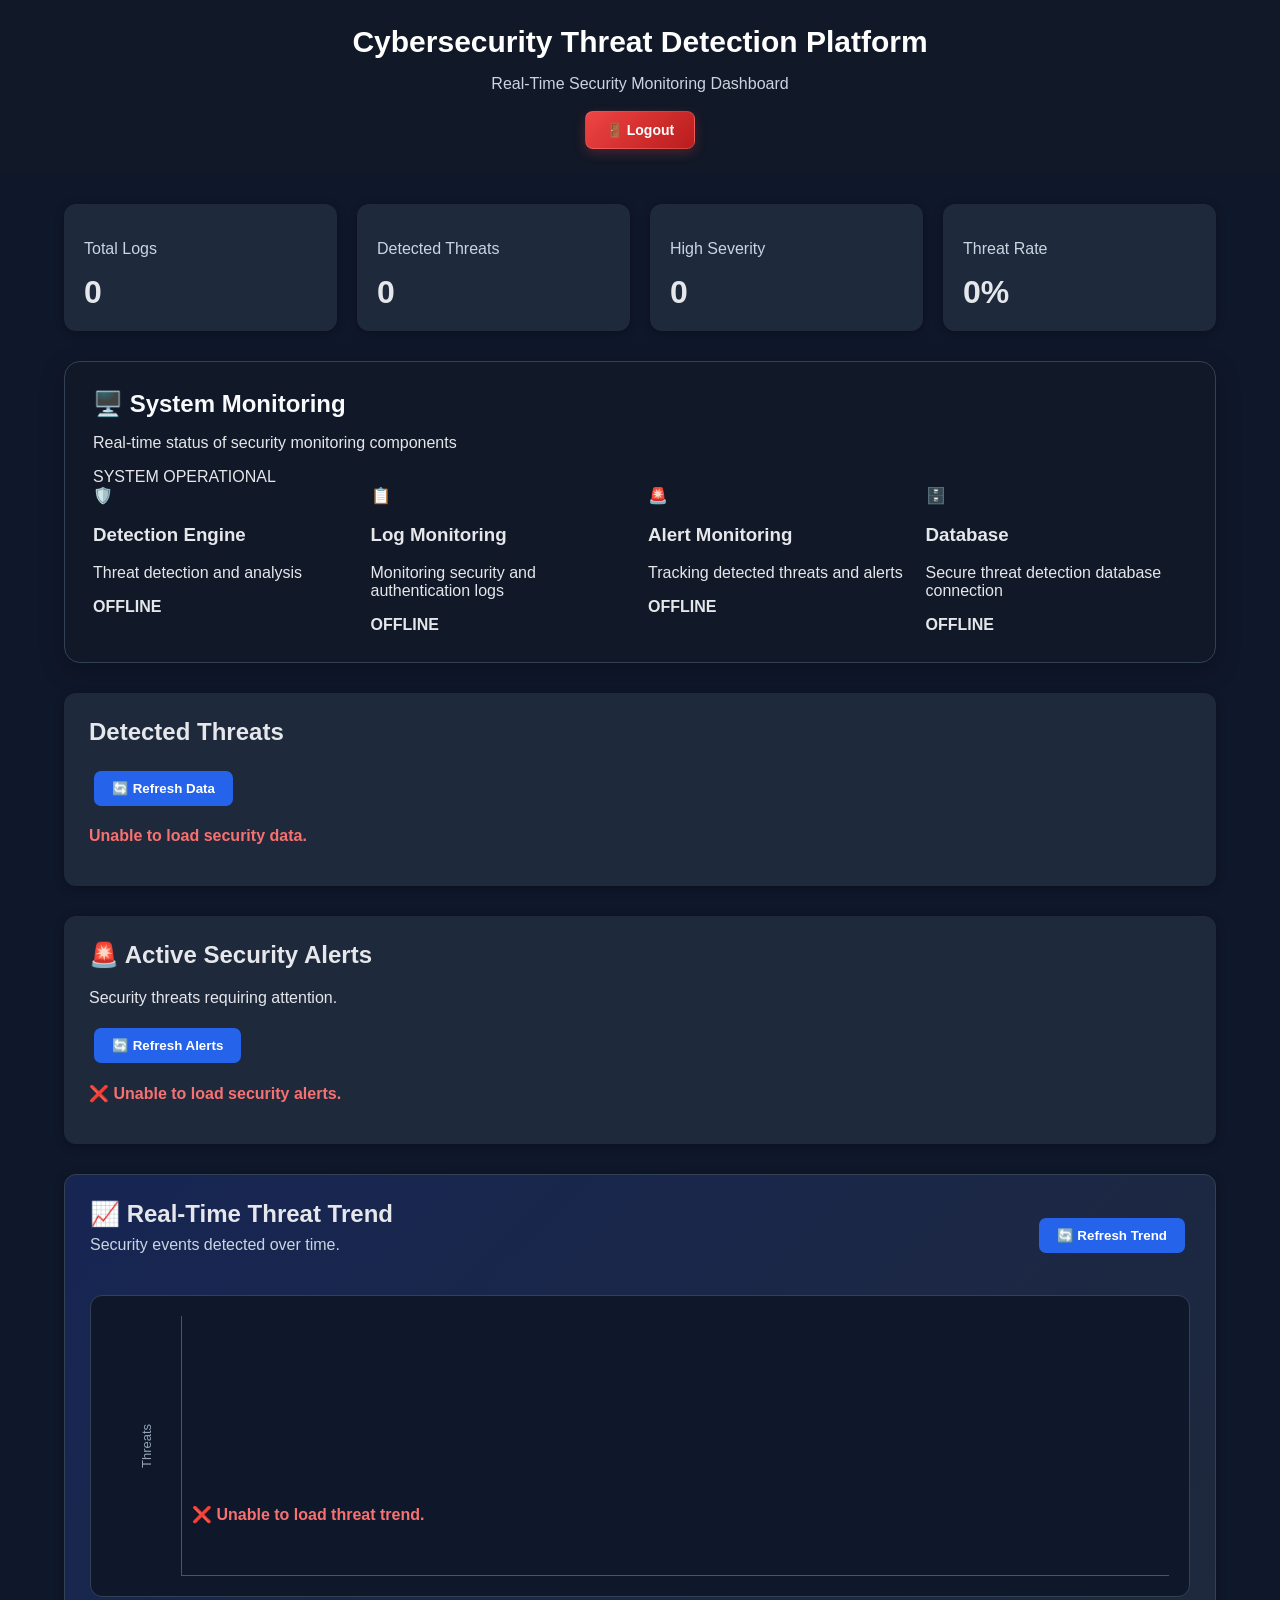
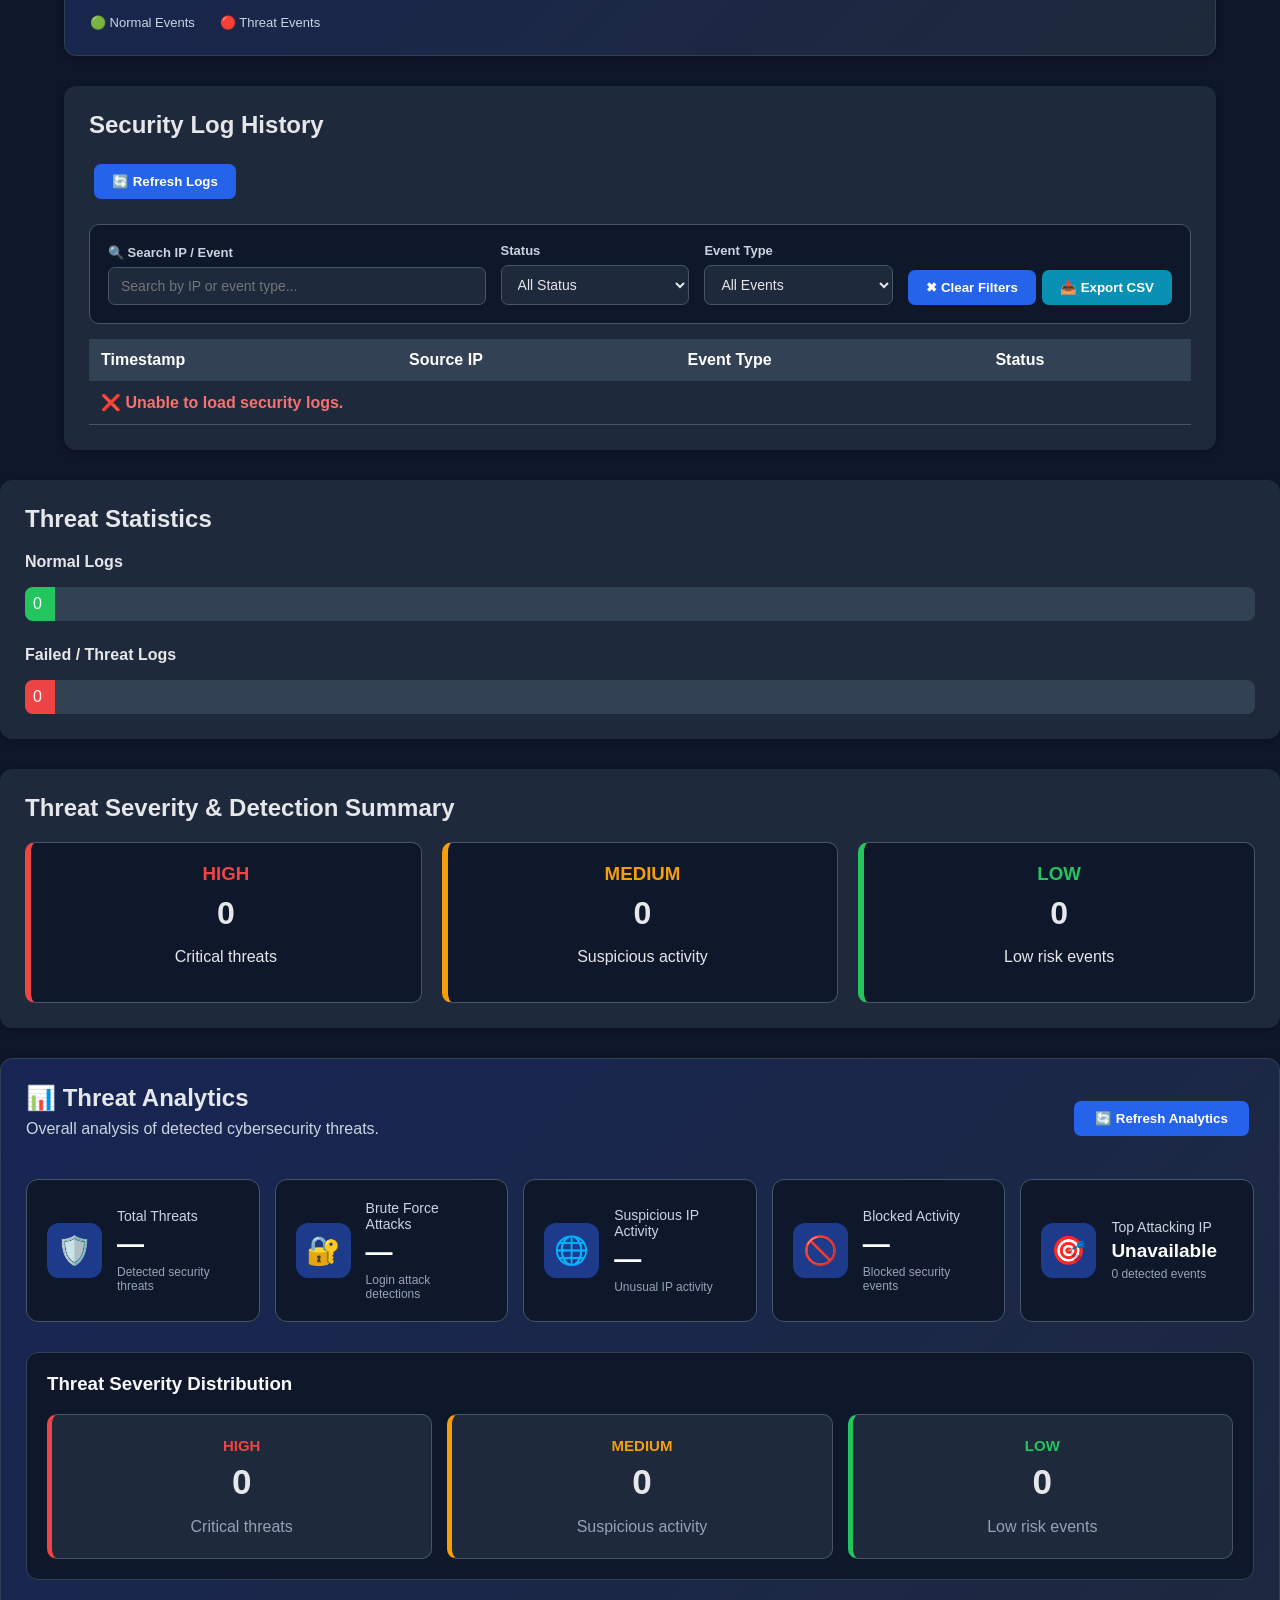
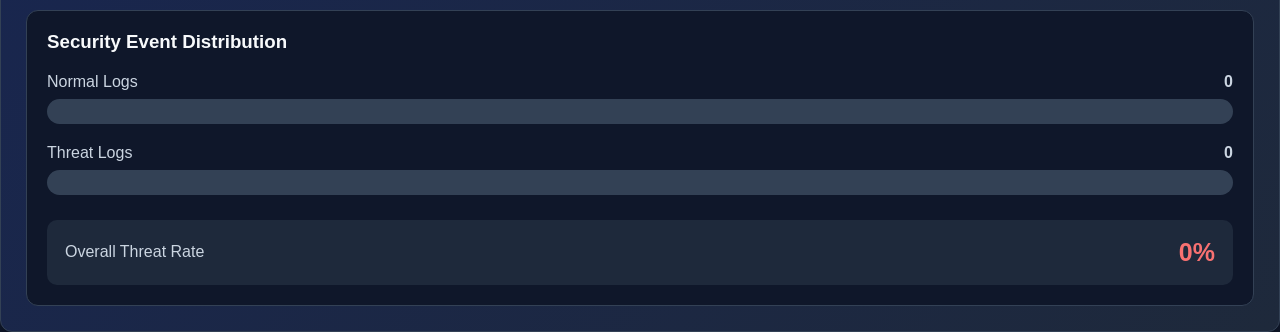
==== commit 77292e10: "synop" ====
--- a/frontend/index.html
+++ b/frontend/index.html
@@ -1043,6 +1043,163 @@
         background: #15803d !important;
         transform: translateY(-1px);
       }
+      /* =========================================================
+   PROFESSIONAL SYSTEM MONITORING
+   ========================================================= */
+
+      .system-monitoring {
+        margin-top: 30px !important;
+        padding: 28px !important;
+
+        background: #111827 !important;
+
+        border: 1px solid #334155 !important;
+        border-radius: 16px !important;
+
+        box-shadow: 0 8px 25px rgba(0, 0, 0, 0.25) !important;
+      }
+
+      .system-monitoring h2 {
+        margin: 0 0 6px 0 !important;
+
+        font-size: 24px !important;
+
+        color: #f8fafc !important;
+      }
+
+      .system-monitoring > p {
+        margin: 0 0 24px 0 !important;
+
+        color: #94a3b8 !important;
+
+        font-size: 14px !important;
+      }
+
+      /* ================================
+   MONITOR GRID
+   ================================ */
+
+      .system-monitoring .monitor-grid {
+        display: grid !important;
+
+        grid-template-columns: repeat(4, minmax(0, 1fr)) !important;
+
+        gap: 16px !important;
+
+        width: 100% !important;
+      }
+
+      /* ================================
+   MONITOR CARD
+   ================================ */
+
+      .system-monitoring .monitor-item {
+        display: flex !important;
+
+        flex-direction: column !important;
+
+        justify-content: space-between !important;
+
+        min-height: 170px !important;
+
+        padding: 20px !important;
+
+        background: #1e293b !important;
+
+        border: 1px solid #334155 !important;
+
+        border-radius: 12px !important;
+
+        box-sizing: border-box !important;
+
+        transition: 0.2s ease !important;
+      }
+
+      .system-monitoring .monitor-item:hover {
+        transform: translateY(-3px) !important;
+
+        border-color: #475569 !important;
+
+        box-shadow: 0 8px 20px rgba(0, 0, 0, 0.25) !important;
+      }
+
+      /* ================================
+   CARD TITLE
+   ================================ */
+
+      .system-monitoring .monitor-item span:first-child {
+        display: block !important;
+
+        margin-bottom: 12px !important;
+
+        color: #e2e8f0 !important;
+
+        font-size: 16px !important;
+
+        font-weight: 600 !important;
+      }
+
+      /* ================================
+   STATUS
+   ================================ */
+
+      .system-monitoring .monitor-item strong {
+        display: inline-flex !important;
+
+        align-items: center !important;
+
+        width: fit-content !important;
+
+        margin-top: 18px !important;
+
+        padding: 6px 11px !important;
+
+        border-radius: 20px !important;
+
+        background: rgba(34, 197, 94, 0.12) !important;
+
+        color: #4ade80 !important;
+
+        font-size: 11px !important;
+
+        font-weight: 700 !important;
+
+        letter-spacing: 0.5px !important;
+      }
+
+      /* Green live indicator */
+
+      .system-monitoring .monitor-item strong::before {
+        content: "" !important;
+
+        width: 7px !important;
+
+        height: 7px !important;
+
+        margin-right: 7px !important;
+
+        border-radius: 50% !important;
+
+        background: #22c55e !important;
+
+        box-shadow: 0 0 8px rgba(34, 197, 94, 0.8) !important;
+      }
+
+      /* ================================
+   RESPONSIVE
+   ================================ */
+
+      @media (max-width: 1000px) {
+        .system-monitoring .monitor-grid {
+          grid-template-columns: repeat(2, minmax(0, 1fr)) !important;
+        }
+      }
+
+      @media (max-width: 600px) {
+        .system-monitoring .monitor-grid {
+          grid-template-columns: 1fr !important;
+        }
+      }
     </style>
   </head>
 
@@ -1091,34 +1248,75 @@
         </div>
       </div>
 
-      <!-- =====================================================
-         SECURITY EVENT SIMULATOR
-    ====================================================== -->
+      <!-- === SYSTEM MONITORING ================= -->
       <div class="system-monitoring">
-        <h2>🖥️ System Monitoring</h2>
+        <div class="section-header">
+          <div>
+            <h2>🖥️ System Monitoring</h2>
+            <p>Real-time status of security monitoring components</p>
+          </div>
+
+          <div class="system-status">
+            <span class="status-dot"></span>
+            SYSTEM OPERATIONAL
+          </div>
+        </div>
 
         <div class="monitor-grid">
-          <div class="monitor-item">
-            <span>Detection Engine</span>
-            <strong id="detectionStatus">Checking...</strong>
+          <!-- Detection Engine -->
+          <div class="monitor-card">
+            <div class="monitor-icon">🛡️</div>
+
+            <div class="monitor-content">
+              <h3>Detection Engine</h3>
+              <p>Threat detection and analysis</p>
+
+              <strong id="detectionStatus" class="status-active">
+                ACTIVE
+              </strong>
+            </div>
           </div>
 
-          <div class="monitor-item">
-            <span>Log Monitoring</span>
-            <strong id="logStatus">Checking...</strong>
+          <!-- Log Monitoring -->
+          <div class="monitor-card">
+            <div class="monitor-icon">📋</div>
+
+            <div class="monitor-content">
+              <h3>Log Monitoring</h3>
+              <p>Monitoring security and authentication logs</p>
+
+              <strong id="logStatus" class="status-active"> ACTIVE </strong>
+            </div>
           </div>
 
-          <div class="monitor-item">
-            <span>Alert Monitoring</span>
-            <strong id="alertStatus">Checking...</strong>
+          <!-- Alert Monitoring -->
+          <div class="monitor-card">
+            <div class="monitor-icon">🚨</div>
+
+            <div class="monitor-content">
+              <h3>Alert Monitoring</h3>
+              <p>Tracking detected threats and alerts</p>
+
+              <strong id="alertStatus" class="status-active"> ACTIVE </strong>
+            </div>
           </div>
 
-          <div class="monitor-item">
-            <span>Database</span>
-            <strong id="databaseStatus">Checking...</strong>
+          <!-- Database -->
+          <div class="monitor-card">
+            <div class="monitor-icon">🗄️</div>
+
+            <div class="monitor-content">
+              <h3>Database</h3>
+              <p>Secure threat detection database connection</p>
+
+              <strong id="databaseStatus" class="status-connected">
+                CONNECTED
+              </strong>
+            </div>
           </div>
         </div>
       </div>
+
       <!-- =====================================================
          DETECTED THREATS
     ====================================================== -->
